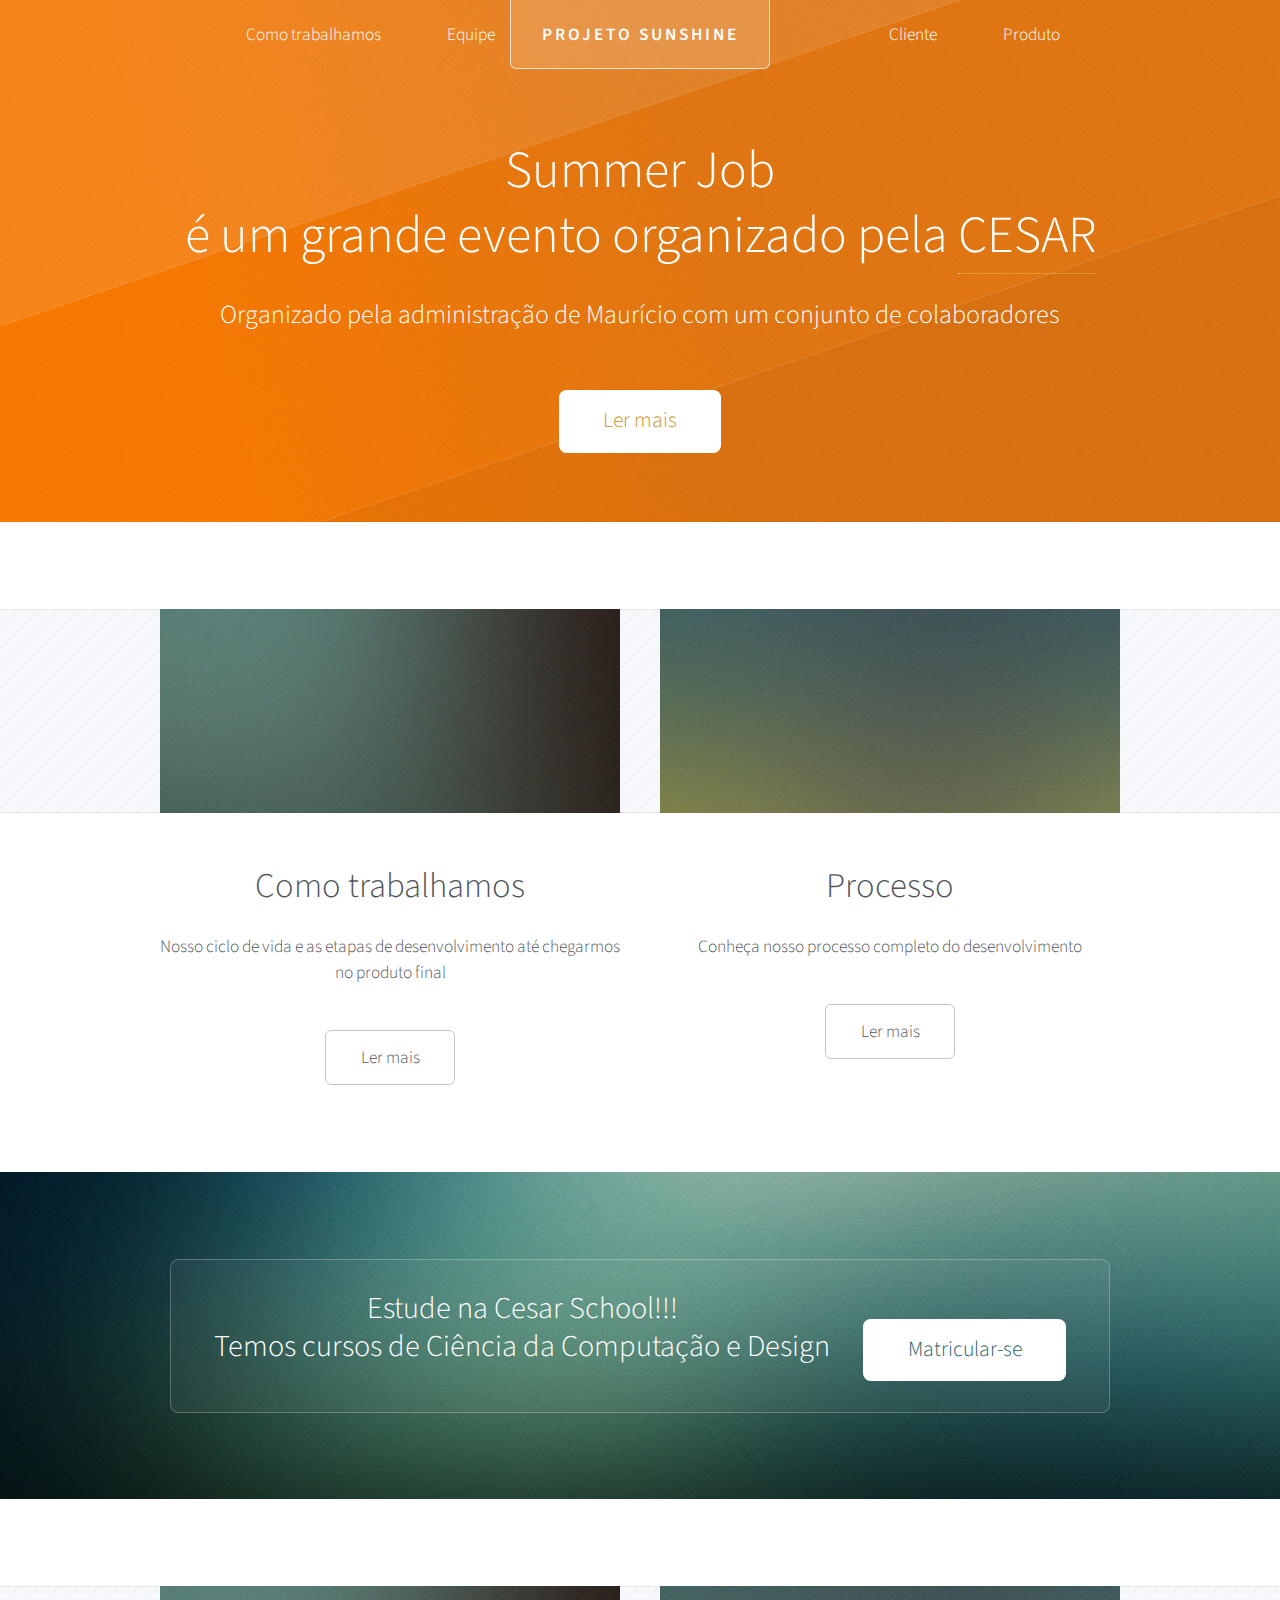
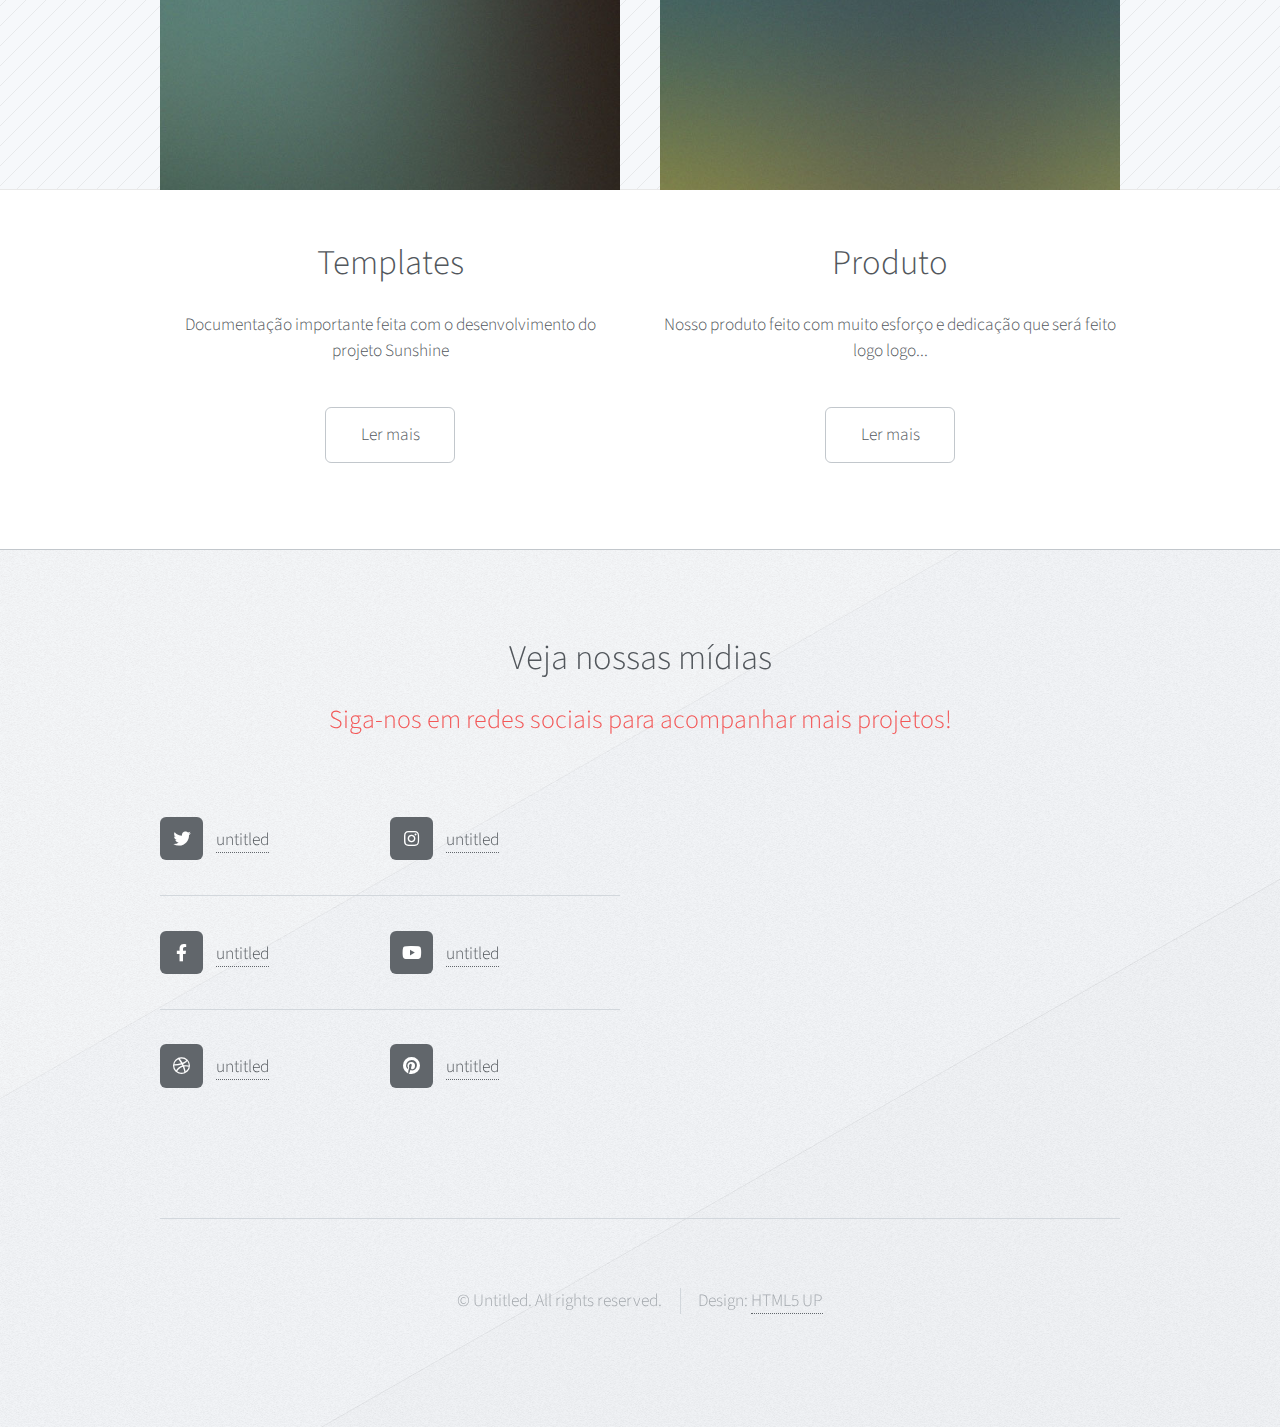
==== index.html @ afae9e88 "Add files via upload" ====
<!DOCTYPE HTML>
<!--
	Telephasic by HTML5 UP
	html5up.net | @ajlkn
	Free for personal and commercial use under the CCA 3.0 license (html5up.net/license)
-->
<html>
	<head>
		<title>Projeto Sunshine</title>
		<meta charset="utf-8" />
		<meta name="viewport" content="width=device-width, initial-scale=1, user-scalable=no" />
		<link rel="stylesheet" href="assets/css/main.css" />
	</head>
	<body class="homepage is-preload">
		<div id="page-wrapper">

			<!-- Header -->
				<div id="header-wrapper">
					<div id="header" class="container">

						<!-- Logo -->
							<h1 id="logo"><a href="index.html">Projeto Sunshine</a></h1>

						<!-- Nav -->
							<nav id="nav">
								<ul>
									<li>
										<a href="#">Como trabalhamos</a>
										<ul>
											<li><a href="artefatos.html">Artefatos</a></li>
											<li><a href="#">Papéis e Responsabilidades</a></li>
											<li><a href="#">Ferramentas</a></li>
											<li>
												<a href="#">Processo</a>
												<ul>
													<li><a href="#">Ciclo de vida</a></li>
													<li><a href="#">Imersão</a></li>
													<li><a href="#">Execução</a></li>
													<li><a href="#">Planejamento</a></li>
													<li><a href="#">Encerramento do projeto</a></li>
												</ul>
											</li>
											<li><a href="#">Templates</a></li>
										</ul>
									</li>
									<li><a href="left-sidebar.html">Equipe</a></li>
									<li class="break"><a href="right-sidebar.html">Cliente</a></li>
									<li><a href="no-sidebar.html">Produto</a></li>
								</ul>
							</nav>

					</div>

					<!-- Hero -->
						<section id="hero" class="container">
							<header>
								<h2>Summer Job
								<br />
								é um grande evento organizado pela <a href="https://www.cesar.org.br/">CESAR</a></h2>
							</header>
							<p>Organizado pela administração de Maurício com um conjunto de colaboradores
								<br />
							</p>
							<ul class="actions">
								<li><a href="#" class="button">Ler mais</a></li>
							</ul>
						</section>

				</div>

			<!-- Features 1 -->
				<div class="wrapper">
					<div class="container">
						<div class="row">
							<section class="col-6 col-12-narrower feature">
								<div class="image-wrapper first">
									<a href="#" class="image featured first"><img src="images/pic01.jpg" alt="" /></a>
								</div>
								<header>
									<h2>Como trabalhamos</h2>
								</header>
								<p>Nosso ciclo de vida e as etapas de desenvolvimento até chegarmos no produto final</p>
								<ul class="actions">
									<li><a href="#" class="button">Ler mais</a></li>
								</ul>
							</section>
							<section class="col-6 col-12-narrower feature">
								<div class="image-wrapper">
									<a href="#" class="image featured"><img src="images/pic02.jpg" alt="" /></a>
								</div>
								<header>
									<h2>Processo</h2>
								</header>
								<p>Conheça nosso processo completo do desenvolvimento</p>
								<ul class="actions">
									<li><a href="#" class="button">Ler mais</a></li>
								</ul>
							</section>
						</div>
					</div>
				</div>

			<!-- Promo -->
				<div id="promo-wrapper">
					<section id="promo">
						<h2>Estude na Cesar School!!!</br>
							Temos cursos de Ciência da Computação e Design</h2>
						<a href="#" class="button">Matricular-se</a>
					</section>
				</div>

			<!-- Features 1 -->
			<div class="wrapper">
					<div class="container">
						<div class="row">
							<section class="col-6 col-12-narrower feature">
								<div class="image-wrapper first">
									<a href="#" class="image featured first"><img src="images/pic01.jpg" alt="" /></a>
								</div>
								<header>
									<h2>Templates</h2>
								</header>
								<p>Documentação importante feita com o desenvolvimento do projeto Sunshine</p>
								<ul class="actions">
									<li><a href="#" class="button">Ler mais</a></li>
								</ul>
							</section>
							<section class="col-6 col-12-narrower feature">
								<div class="image-wrapper">
									<a href="#" class="image featured"><img src="images/pic02.jpg" alt="" /></a>
								</div>
								<header>
									<h2>Produto</h2>
								</header>
								<p>Nosso produto feito com muito esforço e dedicação que será feito logo logo...</p>
								<ul class="actions">
									<li><a href="#" class="button">Ler mais</a></li>
								</ul>
							</section>
						</div>
					</div>
				</div>

			<!-- Footer -->
				<div id="footer-wrapper">
					<div id="footer" class="container">
						<header class="major">
							<h2>Veja nossas mídias</h2>
							<p>Siga-nos em redes sociais para acompanhar mais projetos!</p>
						</header>
						<div class="row">
							<section class="col-6 col-12-narrower">
								<div class="row gtr-0">
									<ul class="divided icons col-6 col-12-mobile">
										<li class="icon brands fa-twitter"><a href="#"><span class="extra">twitter.com/</span>untitled</a></li>
										<li class="icon brands fa-facebook-f"><a href="#"><span class="extra">facebook.com/</span>untitled</a></li>
										<li class="icon brands fa-dribbble"><a href="#"><span class="extra">dribbble.com/</span>untitled</a></li>
									</ul>
									<ul class="divided icons col-6 col-12-mobile">
										<li class="icon brands fa-instagram"><a href="#"><span class="extra">instagram.com/</span>untitled</a></li>
										<li class="icon brands fa-youtube"><a href="#"><span class="extra">youtube.com/</span>untitled</a></li>
										<li class="icon brands fa-pinterest"><a href="#"><span class="extra">pinterest.com/</span>untitled</a></li>
									</ul>
								</div>
							</section>
						</div>
					</div>
					<div id="copyright" class="container">
						<ul class="menu">
							<li>&copy; Untitled. All rights reserved.</li><li>Design: <a href="http://html5up.net">HTML5 UP</a></li>
						</ul>
					</div>
				</div>

		</div>

		<!-- Scripts -->
			<script src="assets/js/jquery.min.js"></script>
			<script src="assets/js/jquery.dropotron.min.js"></script>
			<script src="assets/js/browser.min.js"></script>
			<script src="assets/js/breakpoints.min.js"></script>
			<script src="assets/js/util.js"></script>
			<script src="assets/js/main.js"></script>

	</body>
</html>
---- assets/css/main.css ----
@import url("fontawesome-all.min.css");
@import url("https://fonts.googleapis.com/css?family=Source+Sans+Pro:300,300italic,400,400italic,600");

/*
	Telephasic by HTML5 UP
	html5up.net | @ajlkn
	Free for personal and commercial use under the CCA 3.0 license (html5up.net/license)
*/

html, body, div, span, applet, object,
iframe, h1, h2, h3, h4, h5, h6, p, blockquote,
pre, a, abbr, acronym, address, big, cite,
code, del, dfn, em, img, ins, kbd, q, s, samp,
small, strike, strong, sub, sup, tt, var, b,
u, i, center, dl, dt, dd, ol, ul, li, fieldset,
form, label, legend, table, caption, tbody,
tfoot, thead, tr, th, td, article, aside,
canvas, details, embed, figure, figcaption,
footer, header, hgroup, menu, nav, output, ruby,
section, summary, time, mark, audio, video {
	margin: 0;
	padding: 0;
	border: 0;
	font-size: 100%;
	font: inherit;
	vertical-align: baseline;}

article, aside, details, figcaption, figure,
footer, header, hgroup, menu, nav, section {
	display: block;}

body {
	line-height: 1;
}

ol, ul {
	list-style: none;
}

blockquote, q {
	quotes: none;
}

	blockquote:before, blockquote:after, q:before, q:after {
		content: '';
		content: none;
	}

table {
	border-collapse: collapse;
	border-spacing: 0;
}

body {
	-webkit-text-size-adjust: none;
}

mark {
	background-color: transparent;
	color: inherit;
}

input::-moz-focus-inner {
	border: 0;
	padding: 0;
}

input, select, textarea {
	-moz-appearance: none;
	-webkit-appearance: none;
	-ms-appearance: none;
	appearance: none;
}

/* Basic */

	@-ms-viewport {
		width: device-width;
	}

	html {
		box-sizing: border-box;
	}

	*, *:before, *:after {
		box-sizing: inherit;
	}

	body {
		background: #f5f7fa;
		font-family: 'Source Sans Pro', sans-serif;
		font-weight: 300;
		color: #52575c;
		line-height: 1.75em;
		font-size: 14pt;
	}

		body.is-preload *, body.is-preload *:before, body.is-preload *:after {
			-moz-animation: none !important;
			-webkit-animation: none !important;
			-ms-animation: none !important;
			animation: none !important;
			-moz-transition: none !important;
			-webkit-transition: none !important;
			-ms-transition: none !important;
			transition: none !important;
		}

	input, textarea, select {
		font-family: 'Source Sans Pro', sans-serif;
		font-weight: 300;
		color: #52575c;
		line-height: 1.75em;
		font-size: 15pt;
	}

	h1, h2, h3, h4, h5, h6 {
		font-weight: 300;
		color: #52575c;
	}

	h1 a, h2 a, h3 a, h4 a, h5 a, h6 a {
		color: inherit;
		text-decoration: none;
	}

	h2 {
		font-size: 2em;
		line-height: 1.25em;
	}

	h3 {
		font-size: 1.5em;
		line-height: 1.5em;
	}

	a {
		-moz-transition: color 0.25s ease-in-out, border-color 0.25s ease-in-out, background-color 0.25s ease-in-out;
		-webkit-transition: color 0.25s ease-in-out, border-color 0.25s ease-in-out, background-color 0.25s ease-in-out;
		-ms-transition: color 0.25s ease-in-out, border-color 0.25s ease-in-out, background-color 0.25s ease-in-out;
		transition: color 0.25s ease-in-out, border-color 0.25s ease-in-out, background-color 0.25s ease-in-out;
		color: inherit;
		text-decoration: none;
		border-bottom: dotted 1px #62676c;
	}

		a:hover {
			color: #f35858;
			border-bottom-color: rgba(255, 255, 255, 0);
		}

	strong, b {
		font-weight: 400;
		color: #42474c;
	}

	em, i {
		font-style: italic;
	}

	sub {
		position: relative;
		top: 0.5em;
		font-size: 0.8em;
	}

	sup {
		position: relative;
		top: -0.5em;
		font-size: 0.8em;
	}

	hr {
		border: 0;
		border-top: solid 1px #c2c7cc;
	}

	blockquote {
		border-left: solid 0.5em #c2c7cc;
		padding: 1em 0 1em 2em;
		font-style: italic;
	}

	p, ul, ol, dl, table {
		margin-bottom: 1.5em;
	}

	br.clear {
		clear: both;
	}

	.features {
		margin-bottom: 1.5em;
	}

	.feature {
		text-align: center;
	}

/* Sections/Article */

	section, article {
		margin-bottom: 3em;
	}

	section > :last-child,
	article > :last-child,
	section:last-child,
	article:last-child {
		margin-bottom: 0;
	}

	.row > section, .row > article {
		margin-bottom: 0;
	}

	header {
		margin-bottom: 1.5em;
	}

		header > p {
			display: block;
			color: #f35858;
			padding: 0.75em 0 1em 0;
			font-size: 1.5em;
			line-height: 1.5em;
		}

		header.major {
			text-align: center;
		}

/* Container */

	.container {
		margin: 0 auto;
		max-width: 100%;
		width: 1200px;
	}

		@media screen and (max-width: 1280px) {

			.container {
				width: 960px;
			}

		}

		@media screen and (max-width: 1080px) {

			.container {
				width: 100%;
			}

		}

		@media screen and (max-width: 820px) {

			.container {
				width: 100%;
			}

		}

		@media screen and (max-width: 736px) {

			.container {
				width: 100%;
			}

		}

		@media screen and (max-width: 480px) {

			.container {
				width: 100%;
			}

		}

/* Row */

	.row {
		display: flex;
		flex-wrap: wrap;
		box-sizing: border-box;
		align-items: stretch;
	}

		.row > * {
			box-sizing: border-box;
		}

		.row.gtr-uniform > * > :last-child {
			margin-bottom: 0;
		}

		.row.aln-left {
			justify-content: flex-start;
		}

		.row.aln-center {
			justify-content: center;
		}

		.row.aln-right {
			justify-content: flex-end;
		}

		.row.aln-top {
			align-items: flex-start;
		}

		.row.aln-middle {
			align-items: center;
		}

		.row.aln-bottom {
			align-items: flex-end;
		}

		.row > .imp {
			order: -1;
		}

		.row > .col-1 {
			width: 8.33333%;
		}

		.row > .off-1 {
			margin-left: 8.33333%;
		}

		.row > .col-2 {
			width: 16.66667%;
		}

		.row > .off-2 {
			margin-left: 16.66667%;
		}

		.row > .col-3 {
			width: 25%;
		}

		.row > .off-3 {
			margin-left: 25%;
		}

		.row > .col-4 {
			width: 33.33333%;
		}

		.row > .off-4 {
			margin-left: 33.33333%;
		}

		.row > .col-5 {
			width: 41.66667%;
		}

		.row > .off-5 {
			margin-left: 41.66667%;
		}

		.row > .col-6 {
			width: 50%;
		}

		.row > .off-6 {
			margin-left: 50%;
		}

		.row > .col-7 {
			width: 58.33333%;
		}

		.row > .off-7 {
			margin-left: 58.33333%;
		}

		.row > .col-8 {
			width: 66.66667%;
		}

		.row > .off-8 {
			margin-left: 66.66667%;
		}

		.row > .col-9 {
			width: 75%;
		}

		.row > .off-9 {
			margin-left: 75%;
		}

		.row > .col-10 {
			width: 83.33333%;
		}

		.row > .off-10 {
			margin-left: 83.33333%;
		}

		.row > .col-11 {
			width: 91.66667%;
		}

		.row > .off-11 {
			margin-left: 91.66667%;
		}

		.row > .col-12 {
			width: 100%;
		}

		.row > .off-12 {
			margin-left: 100%;
		}

		.row.gtr-0 {
			margin-top: 0px;
			margin-left: 0px;
		}

			.row.gtr-0 > * {
				padding: 0px 0 0 0px;
			}

			.row.gtr-0.gtr-uniform {
				margin-top: 0px;
			}

				.row.gtr-0.gtr-uniform > * {
					padding-top: 0px;
				}

		.row.gtr-25 {
			margin-top: -12.5px;
			margin-left: -12.5px;
		}

			.row.gtr-25 > * {
				padding: 12.5px 0 0 12.5px;
			}

			.row.gtr-25.gtr-uniform {
				margin-top: -12.5px;
			}

				.row.gtr-25.gtr-uniform > * {
					padding-top: 12.5px;
				}

		.row.gtr-50 {
			margin-top: -25px;
			margin-left: -25px;
		}

			.row.gtr-50 > * {
				padding: 25px 0 0 25px;
			}

			.row.gtr-50.gtr-uniform {
				margin-top: -25px;
			}

				.row.gtr-50.gtr-uniform > * {
					padding-top: 25px;
				}

		.row {
			margin-top: -50px;
			margin-left: -50px;
		}

			.row > * {
				padding: 50px 0 0 50px;
			}

			.row.gtr-uniform {
				margin-top: -50px;
			}

				.row.gtr-uniform > * {
					padding-top: 50px;
				}

		.row.gtr-150 {
			margin-top: -75px;
			margin-left: -75px;
		}

			.row.gtr-150 > * {
				padding: 75px 0 0 75px;
			}

			.row.gtr-150.gtr-uniform {
				margin-top: -75px;
			}

				.row.gtr-150.gtr-uniform > * {
					padding-top: 75px;
				}

		.row.gtr-200 {
			margin-top: -100px;
			margin-left: -100px;
		}

			.row.gtr-200 > * {
				padding: 100px 0 0 100px;
			}

			.row.gtr-200.gtr-uniform {
				margin-top: -100px;
			}

				.row.gtr-200.gtr-uniform > * {
					padding-top: 100px;
				}

		@media screen and (max-width: 1280px) {

			.row {
				display: flex;
				flex-wrap: wrap;
				box-sizing: border-box;
				align-items: stretch;
			}

				.row > * {
					box-sizing: border-box;
				}

				.row.gtr-uniform > * > :last-child {
					margin-bottom: 0;
				}

				.row.aln-left {
					justify-content: flex-start;
				}

				.row.aln-center {
					justify-content: center;
				}

				.row.aln-right {
					justify-content: flex-end;
				}

				.row.aln-top {
					align-items: flex-start;
				}

				.row.aln-middle {
					align-items: center;
				}

				.row.aln-bottom {
					align-items: flex-end;
				}

				.row > .imp-normal {
					order: -1;
				}

				.row > .col-1-normal {
					width: 8.33333%;
				}

				.row > .off-1-normal {
					margin-left: 8.33333%;
				}

				.row > .col-2-normal {
					width: 16.66667%;
				}

				.row > .off-2-normal {
					margin-left: 16.66667%;
				}

				.row > .col-3-normal {
					width: 25%;
				}

				.row > .off-3-normal {
					margin-left: 25%;
				}

				.row > .col-4-normal {
					width: 33.33333%;
				}

				.row > .off-4-normal {
					margin-left: 33.33333%;
				}

				.row > .col-5-normal {
					width: 41.66667%;
				}

				.row > .off-5-normal {
					margin-left: 41.66667%;
				}

				.row > .col-6-normal {
					width: 50%;
				}

				.row > .off-6-normal {
					margin-left: 50%;
				}

				.row > .col-7-normal {
					width: 58.33333%;
				}

				.row > .off-7-normal {
					margin-left: 58.33333%;
				}

				.row > .col-8-normal {
					width: 66.66667%;
				}

				.row > .off-8-normal {
					margin-left: 66.66667%;
				}

				.row > .col-9-normal {
					width: 75%;
				}

				.row > .off-9-normal {
					margin-left: 75%;
				}

				.row > .col-10-normal {
					width: 83.33333%;
				}

				.row > .off-10-normal {
					margin-left: 83.33333%;
				}

				.row > .col-11-normal {
					width: 91.66667%;
				}

				.row > .off-11-normal {
					margin-left: 91.66667%;
				}

				.row > .col-12-normal {
					width: 100%;
				}

				.row > .off-12-normal {
					margin-left: 100%;
				}

				.row.gtr-0 {
					margin-top: 0px;
					margin-left: 0px;
				}

					.row.gtr-0 > * {
						padding: 0px 0 0 0px;
					}

					.row.gtr-0.gtr-uniform {
						margin-top: 0px;
					}

						.row.gtr-0.gtr-uniform > * {
							padding-top: 0px;
						}

				.row.gtr-25 {
					margin-top: -10px;
					margin-left: -10px;
				}

					.row.gtr-25 > * {
						padding: 10px 0 0 10px;
					}

					.row.gtr-25.gtr-uniform {
						margin-top: -10px;
					}

						.row.gtr-25.gtr-uniform > * {
							padding-top: 10px;
						}

				.row.gtr-50 {
					margin-top: -20px;
					margin-left: -20px;
				}

					.row.gtr-50 > * {
						padding: 20px 0 0 20px;
					}

					.row.gtr-50.gtr-uniform {
						margin-top: -20px;
					}

						.row.gtr-50.gtr-uniform > * {
							padding-top: 20px;
						}

				.row {
					margin-top: -40px;
					margin-left: -40px;
				}

					.row > * {
						padding: 40px 0 0 40px;
					}

					.row.gtr-uniform {
						margin-top: -40px;
					}

						.row.gtr-uniform > * {
							padding-top: 40px;
						}

				.row.gtr-150 {
					margin-top: -60px;
					margin-left: -60px;
				}

					.row.gtr-150 > * {
						padding: 60px 0 0 60px;
					}

					.row.gtr-150.gtr-uniform {
						margin-top: -60px;
					}

						.row.gtr-150.gtr-uniform > * {
							padding-top: 60px;
						}

				.row.gtr-200 {
					margin-top: -80px;
					margin-left: -80px;
				}

					.row.gtr-200 > * {
						padding: 80px 0 0 80px;
					}

					.row.gtr-200.gtr-uniform {
						margin-top: -80px;
					}

						.row.gtr-200.gtr-uniform > * {
							padding-top: 80px;
						}

		}

		@media screen and (max-width: 1080px) {

			.row {
				display: flex;
				flex-wrap: wrap;
				box-sizing: border-box;
				align-items: stretch;
			}

				.row > * {
					box-sizing: border-box;
				}

				.row.gtr-uniform > * > :last-child {
					margin-bottom: 0;
				}

				.row.aln-left {
					justify-content: flex-start;
				}

				.row.aln-center {
					justify-content: center;
				}

				.row.aln-right {
					justify-content: flex-end;
				}

				.row.aln-top {
					align-items: flex-start;
				}

				.row.aln-middle {
					align-items: center;
				}

				.row.aln-bottom {
					align-items: flex-end;
				}

				.row > .imp-narrow {
					order: -1;
				}

				.row > .col-1-narrow {
					width: 8.33333%;
				}

				.row > .off-1-narrow {
					margin-left: 8.33333%;
				}

				.row > .col-2-narrow {
					width: 16.66667%;
				}

				.row > .off-2-narrow {
					margin-left: 16.66667%;
				}

				.row > .col-3-narrow {
					width: 25%;
				}

				.row > .off-3-narrow {
					margin-left: 25%;
				}

				.row > .col-4-narrow {
					width: 33.33333%;
				}

				.row > .off-4-narrow {
					margin-left: 33.33333%;
				}

				.row > .col-5-narrow {
					width: 41.66667%;
				}

				.row > .off-5-narrow {
					margin-left: 41.66667%;
				}

				.row > .col-6-narrow {
					width: 50%;
				}

				.row > .off-6-narrow {
					margin-left: 50%;
				}

				.row > .col-7-narrow {
					width: 58.33333%;
				}

				.row > .off-7-narrow {
					margin-left: 58.33333%;
				}

				.row > .col-8-narrow {
					width: 66.66667%;
				}

				.row > .off-8-narrow {
					margin-left: 66.66667%;
				}

				.row > .col-9-narrow {
					width: 75%;
				}

				.row > .off-9-narrow {
					margin-left: 75%;
				}

				.row > .col-10-narrow {
					width: 83.33333%;
				}

				.row > .off-10-narrow {
					margin-left: 83.33333%;
				}

				.row > .col-11-narrow {
					width: 91.66667%;
				}

				.row > .off-11-narrow {
					margin-left: 91.66667%;
				}

				.row > .col-12-narrow {
					width: 100%;
				}

				.row > .off-12-narrow {
					margin-left: 100%;
				}

				.row.gtr-0 {
					margin-top: 0px;
					margin-left: 0px;
				}

					.row.gtr-0 > * {
						padding: 0px 0 0 0px;
					}

					.row.gtr-0.gtr-uniform {
						margin-top: 0px;
					}

						.row.gtr-0.gtr-uniform > * {
							padding-top: 0px;
						}

				.row.gtr-25 {
					margin-top: -10px;
					margin-left: -10px;
				}

					.row.gtr-25 > * {
						padding: 10px 0 0 10px;
					}

					.row.gtr-25.gtr-uniform {
						margin-top: -10px;
					}

						.row.gtr-25.gtr-uniform > * {
							padding-top: 10px;
						}

				.row.gtr-50 {
					margin-top: -20px;
					margin-left: -20px;
				}

					.row.gtr-50 > * {
						padding: 20px 0 0 20px;
					}

					.row.gtr-50.gtr-uniform {
						margin-top: -20px;
					}

						.row.gtr-50.gtr-uniform > * {
							padding-top: 20px;
						}

				.row {
					margin-top: -40px;
					margin-left: -40px;
				}

					.row > * {
						padding: 40px 0 0 40px;
					}

					.row.gtr-uniform {
						margin-top: -40px;
					}

						.row.gtr-uniform > * {
							padding-top: 40px;
						}

				.row.gtr-150 {
					margin-top: -60px;
					margin-left: -60px;
				}

					.row.gtr-150 > * {
						padding: 60px 0 0 60px;
					}

					.row.gtr-150.gtr-uniform {
						margin-top: -60px;
					}

						.row.gtr-150.gtr-uniform > * {
							padding-top: 60px;
						}

				.row.gtr-200 {
					margin-top: -80px;
					margin-left: -80px;
				}

					.row.gtr-200 > * {
						padding: 80px 0 0 80px;
					}

					.row.gtr-200.gtr-uniform {
						margin-top: -80px;
					}

						.row.gtr-200.gtr-uniform > * {
							padding-top: 80px;
						}

		}

		@media screen and (max-width: 820px) {

			.row {
				display: flex;
				flex-wrap: wrap;
				box-sizing: border-box;
				align-items: stretch;
			}

				.row > * {
					box-sizing: border-box;
				}

				.row.gtr-uniform > * > :last-child {
					margin-bottom: 0;
				}

				.row.aln-left {
					justify-content: flex-start;
				}

				.row.aln-center {
					justify-content: center;
				}

				.row.aln-right {
					justify-content: flex-end;
				}

				.row.aln-top {
					align-items: flex-start;
				}

				.row.aln-middle {
					align-items: center;
				}

				.row.aln-bottom {
					align-items: flex-end;
				}

				.row > .imp-narrower {
					order: -1;
				}

				.row > .col-1-narrower {
					width: 8.33333%;
				}

				.row > .off-1-narrower {
					margin-left: 8.33333%;
				}

				.row > .col-2-narrower {
					width: 16.66667%;
				}

				.row > .off-2-narrower {
					margin-left: 16.66667%;
				}

				.row > .col-3-narrower {
					width: 25%;
				}

				.row > .off-3-narrower {
					margin-left: 25%;
				}

				.row > .col-4-narrower {
					width: 33.33333%;
				}

				.row > .off-4-narrower {
					margin-left: 33.33333%;
				}

				.row > .col-5-narrower {
					width: 41.66667%;
				}

				.row > .off-5-narrower {
					margin-left: 41.66667%;
				}

				.row > .col-6-narrower {
					width: 50%;
				}

				.row > .off-6-narrower {
					margin-left: 50%;
				}

				.row > .col-7-narrower {
					width: 58.33333%;
				}

				.row > .off-7-narrower {
					margin-left: 58.33333%;
				}

				.row > .col-8-narrower {
					width: 66.66667%;
				}

				.row > .off-8-narrower {
					margin-left: 66.66667%;
				}

				.row > .col-9-narrower {
					width: 75%;
				}

				.row > .off-9-narrower {
					margin-left: 75%;
				}

				.row > .col-10-narrower {
					width: 83.33333%;
				}

				.row > .off-10-narrower {
					margin-left: 83.33333%;
				}

				.row > .col-11-narrower {
					width: 91.66667%;
				}

				.row > .off-11-narrower {
					margin-left: 91.66667%;
				}

				.row > .col-12-narrower {
					width: 100%;
				}

				.row > .off-12-narrower {
					margin-left: 100%;
				}

				.row.gtr-0 {
					margin-top: 0px;
					margin-left: 0px;
				}

					.row.gtr-0 > * {
						padding: 0px 0 0 0px;
					}

					.row.gtr-0.gtr-uniform {
						margin-top: 0px;
					}

						.row.gtr-0.gtr-uniform > * {
							padding-top: 0px;
						}

				.row.gtr-25 {
					margin-top: -7.5px;
					margin-left: -7.5px;
				}

					.row.gtr-25 > * {
						padding: 7.5px 0 0 7.5px;
					}

					.row.gtr-25.gtr-uniform {
						margin-top: -7.5px;
					}

						.row.gtr-25.gtr-uniform > * {
							padding-top: 7.5px;
						}

				.row.gtr-50 {
					margin-top: -15px;
					margin-left: -15px;
				}

					.row.gtr-50 > * {
						padding: 15px 0 0 15px;
					}

					.row.gtr-50.gtr-uniform {
						margin-top: -15px;
					}

						.row.gtr-50.gtr-uniform > * {
							padding-top: 15px;
						}

				.row {
					margin-top: -30px;
					margin-left: -30px;
				}

					.row > * {
						padding: 30px 0 0 30px;
					}

					.row.gtr-uniform {
						margin-top: -30px;
					}

						.row.gtr-uniform > * {
							padding-top: 30px;
						}

				.row.gtr-150 {
					margin-top: -45px;
					margin-left: -45px;
				}

					.row.gtr-150 > * {
						padding: 45px 0 0 45px;
					}

					.row.gtr-150.gtr-uniform {
						margin-top: -45px;
					}

						.row.gtr-150.gtr-uniform > * {
							padding-top: 45px;
						}

				.row.gtr-200 {
					margin-top: -60px;
					margin-left: -60px;
				}

					.row.gtr-200 > * {
						padding: 60px 0 0 60px;
					}

					.row.gtr-200.gtr-uniform {
						margin-top: -60px;
					}

						.row.gtr-200.gtr-uniform > * {
							padding-top: 60px;
						}

		}

		@media screen and (max-width: 736px) {

			.row {
				display: flex;
				flex-wrap: wrap;
				box-sizing: border-box;
				align-items: stretch;
			}

				.row > * {
					box-sizing: border-box;
				}

				.row.gtr-uniform > * > :last-child {
					margin-bottom: 0;
				}

				.row.aln-left {
					justify-content: flex-start;
				}

				.row.aln-center {
					justify-content: center;
				}

				.row.aln-right {
					justify-content: flex-end;
				}

				.row.aln-top {
					align-items: flex-start;
				}

				.row.aln-middle {
					align-items: center;
				}

				.row.aln-bottom {
					align-items: flex-end;
				}

				.row > .imp-mobile {
					order: -1;
				}

				.row > .col-1-mobile {
					width: 8.33333%;
				}

				.row > .off-1-mobile {
					margin-left: 8.33333%;
				}

				.row > .col-2-mobile {
					width: 16.66667%;
				}

				.row > .off-2-mobile {
					margin-left: 16.66667%;
				}

				.row > .col-3-mobile {
					width: 25%;
				}

				.row > .off-3-mobile {
					margin-left: 25%;
				}

				.row > .col-4-mobile {
					width: 33.33333%;
				}

				.row > .off-4-mobile {
					margin-left: 33.33333%;
				}

				.row > .col-5-mobile {
					width: 41.66667%;
				}

				.row > .off-5-mobile {
					margin-left: 41.66667%;
				}

				.row > .col-6-mobile {
					width: 50%;
				}

				.row > .off-6-mobile {
					margin-left: 50%;
				}

				.row > .col-7-mobile {
					width: 58.33333%;
				}

				.row > .off-7-mobile {
					margin-left: 58.33333%;
				}

				.row > .col-8-mobile {
					width: 66.66667%;
				}

				.row > .off-8-mobile {
					margin-left: 66.66667%;
				}

				.row > .col-9-mobile {
					width: 75%;
				}

				.row > .off-9-mobile {
					margin-left: 75%;
				}

				.row > .col-10-mobile {
					width: 83.33333%;
				}

				.row > .off-10-mobile {
					margin-left: 83.33333%;
				}

				.row > .col-11-mobile {
					width: 91.66667%;
				}

				.row > .off-11-mobile {
					margin-left: 91.66667%;
				}

				.row > .col-12-mobile {
					width: 100%;
				}

				.row > .off-12-mobile {
					margin-left: 100%;
				}

				.row.gtr-0 {
					margin-top: 0px;
					margin-left: 0px;
				}

					.row.gtr-0 > * {
						padding: 0px 0 0 0px;
					}

					.row.gtr-0.gtr-uniform {
						margin-top: 0px;
					}

						.row.gtr-0.gtr-uniform > * {
							padding-top: 0px;
						}

				.row.gtr-25 {
					margin-top: -5px;
					margin-left: -5px;
				}

					.row.gtr-25 > * {
						padding: 5px 0 0 5px;
					}

					.row.gtr-25.gtr-uniform {
						margin-top: -5px;
					}

						.row.gtr-25.gtr-uniform > * {
							padding-top: 5px;
						}

				.row.gtr-50 {
					margin-top: -10px;
					margin-left: -10px;
				}

					.row.gtr-50 > * {
						padding: 10px 0 0 10px;
					}

					.row.gtr-50.gtr-uniform {
						margin-top: -10px;
					}

						.row.gtr-50.gtr-uniform > * {
							padding-top: 10px;
						}

				.row {
					margin-top: -20px;
					margin-left: -20px;
				}

					.row > * {
						padding: 20px 0 0 20px;
					}

					.row.gtr-uniform {
						margin-top: -20px;
					}

						.row.gtr-uniform > * {
							padding-top: 20px;
						}

				.row.gtr-150 {
					margin-top: -30px;
					margin-left: -30px;
				}

					.row.gtr-150 > * {
						padding: 30px 0 0 30px;
					}

					.row.gtr-150.gtr-uniform {
						margin-top: -30px;
					}

						.row.gtr-150.gtr-uniform > * {
							padding-top: 30px;
						}

				.row.gtr-200 {
					margin-top: -40px;
					margin-left: -40px;
				}

					.row.gtr-200 > * {
						padding: 40px 0 0 40px;
					}

					.row.gtr-200.gtr-uniform {
						margin-top: -40px;
					}

						.row.gtr-200.gtr-uniform > * {
							padding-top: 40px;
						}

		}

		@media screen and (max-width: 480px) {

			.row {
				display: flex;
				flex-wrap: wrap;
				box-sizing: border-box;
				align-items: stretch;
			}

				.row > * {
					box-sizing: border-box;
				}

				.row.gtr-uniform > * > :last-child {
					margin-bottom: 0;
				}

				.row.aln-left {
					justify-content: flex-start;
				}

				.row.aln-center {
					justify-content: center;
				}

				.row.aln-right {
					justify-content: flex-end;
				}

				.row.aln-top {
					align-items: flex-start;
				}

				.row.aln-middle {
					align-items: center;
				}

				.row.aln-bottom {
					align-items: flex-end;
				}

				.row > .imp-mobilep {
					order: -1;
				}

				.row > .col-1-mobilep {
					width: 8.33333%;
				}

				.row > .off-1-mobilep {
					margin-left: 8.33333%;
				}

				.row > .col-2-mobilep {
					width: 16.66667%;
				}

				.row > .off-2-mobilep {
					margin-left: 16.66667%;
				}

				.row > .col-3-mobilep {
					width: 25%;
				}

				.row > .off-3-mobilep {
					margin-left: 25%;
				}

				.row > .col-4-mobilep {
					width: 33.33333%;
				}

				.row > .off-4-mobilep {
					margin-left: 33.33333%;
				}

				.row > .col-5-mobilep {
					width: 41.66667%;
				}

				.row > .off-5-mobilep {
					margin-left: 41.66667%;
				}

				.row > .col-6-mobilep {
					width: 50%;
				}

				.row > .off-6-mobilep {
					margin-left: 50%;
				}

				.row > .col-7-mobilep {
					width: 58.33333%;
				}

				.row > .off-7-mobilep {
					margin-left: 58.33333%;
				}

				.row > .col-8-mobilep {
					width: 66.66667%;
				}

				.row > .off-8-mobilep {
					margin-left: 66.66667%;
				}

				.row > .col-9-mobilep {
					width: 75%;
				}

				.row > .off-9-mobilep {
					margin-left: 75%;
				}

				.row > .col-10-mobilep {
					width: 83.33333%;
				}

				.row > .off-10-mobilep {
					margin-left: 83.33333%;
				}

				.row > .col-11-mobilep {
					width: 91.66667%;
				}

				.row > .off-11-mobilep {
					margin-left: 91.66667%;
				}

				.row > .col-12-mobilep {
					width: 100%;
				}

				.row > .off-12-mobilep {
					margin-left: 100%;
				}

				.row.gtr-0 {
					margin-top: 0px;
					margin-left: 0px;
				}

					.row.gtr-0 > * {
						padding: 0px 0 0 0px;
					}

					.row.gtr-0.gtr-uniform {
						margin-top: 0px;
					}

						.row.gtr-0.gtr-uniform > * {
							padding-top: 0px;
						}

				.row.gtr-25 {
					margin-top: -5px;
					margin-left: -5px;
				}

					.row.gtr-25 > * {
						padding: 5px 0 0 5px;
					}

					.row.gtr-25.gtr-uniform {
						margin-top: -5px;
					}

						.row.gtr-25.gtr-uniform > * {
							padding-top: 5px;
						}

				.row.gtr-50 {
					margin-top: -10px;
					margin-left: -10px;
				}

					.row.gtr-50 > * {
						padding: 10px 0 0 10px;
					}

					.row.gtr-50.gtr-uniform {
						margin-top: -10px;
					}

						.row.gtr-50.gtr-uniform > * {
							padding-top: 10px;
						}

				.row {
					margin-top: -20px;
					margin-left: -20px;
				}

					.row > * {
						padding: 20px 0 0 20px;
					}

					.row.gtr-uniform {
						margin-top: -20px;
					}

						.row.gtr-uniform > * {
							padding-top: 20px;
						}

				.row.gtr-150 {
					margin-top: -30px;
					margin-left: -30px;
				}

					.row.gtr-150 > * {
						padding: 30px 0 0 30px;
					}

					.row.gtr-150.gtr-uniform {
						margin-top: -30px;
					}

						.row.gtr-150.gtr-uniform > * {
							padding-top: 30px;
						}

				.row.gtr-200 {
					margin-top: -40px;
					margin-left: -40px;
				}

					.row.gtr-200 > * {
						padding: 40px 0 0 40px;
					}

					.row.gtr-200.gtr-uniform {
						margin-top: -40px;
					}

						.row.gtr-200.gtr-uniform > * {
							padding-top: 40px;
						}

		}

/* Image */

	.image {
		-moz-transition: opacity 0.25s ease-in-out;
		-webkit-transition: opacity 0.25s ease-in-out;
		-ms-transition: opacity 0.25s ease-in-out;
		transition: opacity 0.25s ease-in-out;
		display: inline-block;
		outline: 0;
		border: 0;
	}

		.image img {
			display: block;
			width: 100%;
		}

		.image.fit {
			display: block;
			width: 100%;
		}

		.image.featured {
			display: block;
			width: 100%;
			margin: 0 0 3em 0;
		}

		.image.left {
			float: left;
			margin: 0 2em 2em 0;
		}

		.image.centered {
			display: block;
			margin: 0 0 3em 0;
		}

			.image.centered img {
				margin: 0 auto;
				width: auto;
			}

	a.image:hover {
		opacity: 0.85;
	}

/* List */

	ul {
		list-style: disc;
		padding-left: 1em;
	}

		ul li {
			padding-left: 0.5em;
		}

	ol {
		list-style: decimal;
		padding-left: 1.25em;
	}

		ol li {
			padding-left: 0.25em;
		}

/* Actions */

	ul.actions {
		padding-top: 1em;
		list-style: none;
		padding-left: 0;
	}

		ul.actions.major {
			text-align: center;
		}

		ul.actions li {
			display: inline-block;
			margin-left: 1em;
			padding-left: 0;
		}

			ul.actions li:first-child {
				margin-left: 0;
			}

/* Divided */

	ul.divided {
		list-style: none;
		padding-left: 0;
	}

		ul.divided li {
			border-top: solid 1px #d2d7dc;
			padding-top: 2em;
			margin-top: 2em;
			padding-left: 0;
		}

			ul.divided li:first-child {
				padding-top: 0;
				margin-top: 0;
				border-top: 0;
			}

/* Icons */

	ul.icons {
		list-style: none;
		padding-left: 0;
	}

		ul.icons li {
			padding-left: 0;
		}

			ul.icons li:before {
				display: inline-block;
				color: #fff;
				background: #61666b;
				width: 2.5em;
				height: 2.5em;
				border-radius: 0.35em;
				text-align: center;
				line-height: 2.5em;
				margin-right: 0.75em;
			}

/* Menu */

	ul.menu {
		list-style: none;
		padding-left: 0;
	}

		ul.menu li {
			display: inline-block;
			border-left: solid 1px #d2d7dc;
			padding-left: 1em;
			margin-left: 1em;
		}

			ul.menu li:first-child {
				border-left: 0;
				padding-left: 0;
				margin-left: 0;
			}

/* Form */

	form .actions {
		padding-top: 0;
	}

	form label {
		display: block;
		font-weight: 300;
		color: #52575c;
		margin: 0 0 0.5em 0;
	}

	form input[type="text"],
	form input[type="email"],
	form input[type="password"],
	form select,
	form textarea {
		-moz-transition: background-color 0.25s ease-in-out;
		-webkit-transition: background-color 0.25s ease-in-out;
		-ms-transition: background-color 0.25s ease-in-out;
		transition: background-color 0.25s ease-in-out;
		-webkit-appearance: none;
		display: block;
		background: #f9fbfe;
		border: solid 1px #d2d7dc;
		border-radius: 0.35em;
		width: 100%;
		line-height: 1.5em;
		padding: 0.75em;
	}

		form input[type="text"]:focus,
		form input[type="email"]:focus,
		form input[type="password"]:focus,
		form select:focus,
		form textarea:focus {
			background: #fff;
		}

	form textarea {
		min-height: 7em;
	}

	form ::-webkit-input-placeholder {
		color: #555 !important;
	}

	form :-moz-placeholder {
		color: #555 !important;
	}

	form ::-moz-placeholder {
		color: #555 !important;
	}

	form :-ms-input-placeholder {
		color: #555 !important;
	}

	form ::-moz-focus-inner {
		border: 0;
	}

/* Table */

	table {
		width: 100%;
	}

		table.default {
			width: 100%;
		}

			table.default tbody tr {
				border-top: solid 1px #D2D7DC;
			}

				table.default tbody tr:nth-child(2n+1) {
					background: #f9fbfe;
				}

			table.default td {
				padding: 0.5em 1em 0.5em 1em;
			}

			table.default th {
				text-align: left;
				font-weight: 400;
				padding: 0.5em 1em 0.5em 1em;
			}

			table.default tfoot {
				border-top: solid 1px #D2D7DC;
			}

/* Button */

	input[type="button"],
	input[type="submit"],
	input[type="reset"],
	button,
	.button {
		-moz-transition: color 0.25s ease-in-out, border-color 0.25s ease-in-out, background-color 0.25s ease-in-out;
		-webkit-transition: color 0.25s ease-in-out, border-color 0.25s ease-in-out, background-color 0.25s ease-in-out;
		-ms-transition: color 0.25s ease-in-out, border-color 0.25s ease-in-out, background-color 0.25s ease-in-out;
		transition: color 0.25s ease-in-out, border-color 0.25s ease-in-out, background-color 0.25s ease-in-out;
		display: inline-block;
		color: inherit;
		background: none;
		text-decoration: none;
		border: solid 1px #c2c7cc;
		border-radius: 0.35em;
		padding: 0.8em 2em 0.8em 2em;
		cursor: pointer;
		outline: 0;
	}

		input[type="button"]:hover,
		input[type="submit"]:hover,
		input[type="reset"]:hover,
		button:hover,
		.button:hover {
			color: #f35858;
			border-color: rgba(243, 88, 88, 0.5);
		}

/* Icons */

	.icon {
		text-decoration: none;
		text-decoration: none;
	}

		.icon:before {
			-moz-osx-font-smoothing: grayscale;
			-webkit-font-smoothing: antialiased;
			display: inline-block;
			font-style: normal;
			font-variant: normal;
			text-rendering: auto;
			line-height: 1;
			text-transform: none !important;
			font-family: 'Font Awesome 5 Free';
			font-weight: 400;
		}

		.icon:before {
			line-height: inherit;
		}

		.icon > .label {
			display: none;
		}

		.icon.solid:before {
			font-weight: 900;
		}

		.icon.brands:before {
			font-family: 'Font Awesome 5 Brands';
		}

/* Wrappers */

	.wrapper {
		position: relative;
		background: #fff;
		overflow-x: hidden;
		padding: 6em 0 6em 0;
	}

	.image-wrapper {
		position: relative;
	}

		.image-wrapper .image {
			position: relative;
			z-index: 2;
		}

		.image-wrapper.first:before {
			content: '';
			display: block;
			width: 2000%;
			height: 100%;
			position: absolute;
			left: -1000%;
			top: 0;
			z-index: 1;
			box-shadow: inset 0px 0px 0px 1px #e8e8e8;
			background: #f6f8fb url("images/image-wrapper.svg");
		}

	#header-wrapper {
		position: relative;
		padding: 4em 0 2em 0;
		background-image: url("images/header.svg");
		background-image: url("images/overlay.png"), url("images/header.svg"), -moz-linear-gradient(75deg, #ff7c01ec 15%, #e67913f3 55%);
		background-image: url("images/overlay.png"), url("images/header.svg"), -webkit-linear-gradient(75deg, #ff7c01ec 15%, #e67913f3 55%);
		background-image: url("images/overlay.png"), url("images/header.svg"), -ms-linear-gradient(75deg, #ff7c01ec 15%, #e67913f3 55%);
		background-image: url("images/overlay.png"), url("images/header.svg"), linear-gradient(75deg, #ff7c01ec 15%, #e67913f3 55%);
		background-color: #e67e1d;
		background-size: 100% 620%;
		background-size: 128px 128px, 100% 620%, auto;
		background-repeat: repeat, no-repeat, no-repeat;
	}

	.homepage #header-wrapper {
		padding: 10em 0 6em 0;
		background-size: 128px 128px, 100% 100%, auto;
	}

	#promo-wrapper {
		position: relative;
		background-image: url("images/overlay.png"), url("../../images/promo.jpg");
		background-size: 192px 192px, cover;
		background-position: top left, center center;
		color: #fff;
		text-align: center;
		padding: 6em 0 6em 0;
	}

	#footer-wrapper {
		-webkit-transform: translate3d(0, 0, 0);
		position: relative;
		border-top: solid 1px #c2c7cc;
		padding: 6em 0 6em 0;
		background-image: url("images/overlay.png"), url("images/footer.svg");
		background-size: 128px 128px,				100% 100%;
	}

/* Header */

	#logo {
		position: absolute;
		z-index: 1;
		top: 0;
		left: 50%;
		width: 15em;
		margin-left: -7.5em;
	}

		#logo a {
			display: block;
			width: 100%;
			height: 4em;
			line-height: 4em;
			background: rgba(255, 255, 255, 0.15);
			border: solid 1px;
			border-color: #fff;
			border-color: rgba(255, 255, 255, 0.75);
			border-top: 0;
			border-radius: 0 0 0.35em 0.35em;
			color: #fff;
			display: inline-block;
			font-weight: 600;
			letter-spacing: 3px;
			text-align: center;
			text-transform: uppercase;
		}

	#nav {
		text-align: center;
		position: absolute;
		top: 0;
		left: 0;
		width: 100%;
		height: 4em;
		line-height: 4em;
	}

		#nav > ul {
			margin: 0;
		}

			#nav > ul > li {
				display: inline-block;
				margin-left: 1em;
			}

				#nav > ul > li > ul {
					display: none;
				}

				#nav > ul > li > span, #nav > ul > li > a {
					color: #fff;
					text-decoration: none;
					outline: 0;
					border: 0;
					border: solid 1px rgba(255, 255, 255, 0);
					border-radius: 0.35em;
					padding: 0.3em 1em 0.3em 1em;
					-moz-transition: border-color 0.25s ease-in-out, background-color 0.25s ease-in-out;
					-webkit-transition: border-color 0.25s ease-in-out, background-color 0.25s ease-in-out;
					-o-transition: border-color 0.25s ease-in-out, background-color 0.25s ease-in-out;
					-ms-transition: border-color 0.25s ease-in-out, background-color 0.25s ease-in-out;
					transition: border-color 0.25s ease-in-out, background-color 0.25s ease-in-out;
				}

				#nav > ul > li.active > span, #nav > ul > li.active > a {
					border-color: rgba(255, 255, 255, 0.75);
					background-color: rgba(255, 255, 255, 0.15);
					color: #fff;
				}

				#nav > ul > li:first-child {
					margin-left: 0;
				}

				#nav > ul > li.break {
					margin-left: 20em;
				}

	.dropotron {
		text-align: left;
		line-height: 2em;
		border-radius: 0.35em;
		min-width: 12em;
		background: #fff;
		line-height: 1em;
		padding: 0.85em 0 0.85em 0;
		box-shadow: 0px 1px 3px 0px rgba(0, 0, 0, 0.25);
		margin-top: -0.8em;
		list-style: none;
	}

		.dropotron a, .dropotron span {
			display: block;
			padding: 0.65em 1em 0.65em 1em;
			border-top: solid 1px #e8e8e8;
			border-bottom: 0;
		}

		.dropotron li {
			padding-left: 0;
		}

			.dropotron li:first-child > a, .dropotron li:first-child > span {
				border-top: 0;
			}

			.dropotron li.active > a, .dropotron li.active > span {
				color: #e69705fb;
			}

		.dropotron.level-0 {
			font-size: 0.9em;
			margin-top: 0;
		}

			.dropotron.level-0:before {
				content: '';
				position: absolute;
				top: -1em;
				width: 1em;
				height: 1em;
				border-bottom: solid 0.5em #fff;
				border-left: solid 0.5em rgba(255, 255, 255, 0);
				border-right: solid 0.5em rgba(255, 255, 255, 0);
			}

			.dropotron.level-0.center:before {
				left: 50%;
				margin-left: -0.5em;
			}

			.dropotron.level-0.left:before {
				left: 1em;
			}

			.dropotron.level-0.right:before {
				right: 1em;
			}

/* Hero */

	#hero {
		position: relative;
		color: #fff;
		text-align: center;
		z-index: 1;
	}

		#hero h2 {
			color: #fff;
			font-size: 3em;
		}

		#hero strong {
			color: inherit;
		}

		#hero header > span {
			color: #fff;
		}

		#hero p {
			font-size: 1.5em;
			line-height: 1.5em;
		}

		#hero .button {
			background: #fff;
			border-color: rgba(255, 255, 255, 0);
			color: #ce9328;
			font-size: 1.25em;
		}

			#hero .button:hover {
				border-color: rgba(255, 255, 255, 0.75);
				background-color: rgba(255, 255, 255, 0.15);
				color: #fff;
			}

		#hero a {
			color: #fff;
			border-color: #fff;
			border-color: rgba(255, 255, 255, 0.5);
		}

			#hero a:hover {
				border-color: rgba(255, 255, 255, 0);
			}

/* Promo */

	#promo {
		background: rgba(255, 255, 255, 0.05);
		border: solid 1px rgba(255, 255, 255, 0.25);
		border-radius: 0.5em;
		padding: 1.75em 2.5em 1.75em 2.5em;
		display: inline-block;
		position: relative;
		z-index: 1;
	}

		#promo h2 {
			color: #fff;
			display: inline-block;
			margin-right: 1em;
			font-size: 1.75em;
		}

		#promo .button {
			background: #fff;
			border-color: rgba(255, 255, 255, 0);
			color: #27636B;
			font-size: 1.25em;
		}

			#promo .button:hover {
				border-color: rgba(255, 255, 255, 0.75);
				background-color: rgba(255, 255, 255, 0.15);
				color: #fff;
			}

/* Main */

	#main {
		padding-bottom: 4em;
	}

/* Sidebar */

	#sidebar section {
		border-top: solid 1px #d2d7dc;
		margin-top: 3em;
		padding-top: 3em;
	}

		#sidebar section:first-child {
			border-top: 0;
			margin-top: 0;
			padding-top: 0;
		}

/* Footer */

	#footer {
		position: relative;
		z-index: 1;
	}

		#footer header.major {
			margin-bottom: 3em;
		}

/* Copyright */

	#copyright {
		position: relative;
		z-index: 1;
		text-align: center;
		border-top: solid 1px #d2d7dc;
		color: #a2a7ac;
		padding-top: 4em;
		margin-top: 6em;
	}

/* Normal */

	@media screen and (max-width: 1280px) {

		/* Basic */

			body, input, textarea, select {
				line-height: 1.5em;
				font-size: 13pt;
			}

			span.extra {
				display: none;
			}

		/* Wrappers */

			.wrapper {
				padding: 5em 0 5em 0;
			}

			#header-wrapper {
				padding: 2em 0 2em 0;
			}

			.homepage #header-wrapper {
				padding: 8em 0 4em 0;
			}

			#promo-wrapper {
				padding: 5em 0 5em 0;
			}

			#footer-wrapper {
				padding: 5em 0 5em 0;
			}

	}

/* Narrow */

	@media screen and (max-width: 1080px) {

		/* Sections/Article */

			header br {
				display: none;
			}

		/* Button */

			input[type="button"],
			input[type="submit"],
			input[type="reset"],
			button,
			.button {
				padding-left: 1.25em;
				padding-right: 1.25em;
			}

		/* Wrappers */

			.wrapper {
				padding: 4em 2em 4em 2em;
			}

			#header-wrapper {
				padding: 5em 0 1em 0;
			}

			.homepage #header-wrapper {
				padding: 5em 0 4em 0;
			}

			#promo-wrapper {
				padding: 2em;
			}

			#footer-wrapper {
				padding: 4em 2em 4em 2em;
			}

		/* Header */

			#nav {
				position: relative;
				margin: 0.5em 0 0 0;
				line-height: 2.25em;
				height: 2.25em;
			}

				#nav > ul > li {
					margin-left: 0;
				}

					#nav > ul > li.break {
						margin-left: 0;
					}

			.dropotron.level-0 {
				margin-top: 1.1em;
			}

		/* Hero */

			#hero {
				padding: 3.5em 4em 0 4em;
			}

				#hero h2 {
					font-size: 2.75em;
				}

				#hero p br {
					display: none;
				}

		/* Promo */

			#promo {
				padding: 1.75em 2.5em 1.75em 2.5em;
				display: inline-block;
			}

				#promo .button {
					font-size: 1.25em;
				}

				#promo h2 {
					display: block;
					margin: 0 0 1em 0;
					font-size: 1.5em;
				}

		/* Copyright */

			#copyright {
				padding-top: 2em;
				margin-top: 3em;
			}

	}

/* Narrower */

	@media screen and (max-width: 820px) {

		/* Basic */

			body, input, textarea, select {
				line-height: 1.5em;
				font-size: 14pt;
			}

			span.extra {
				display: inline;
			}

			.features {
				margin-bottom: 0;
			}

		/* Sections/Article */

			section, article {
				margin-bottom: 3em;
			}

			.row > section, .row > article {
				margin-bottom: 3em;
			}

			section:last-child,
			article:last-child {
				margin-bottom: 0;
			}

			.row > section:last-child,
			.row > article:last-child {
				margin-bottom: 0;
			}

		/* Menu */

			ul.menu {
				text-align: center;
			}

				ul.menu li {
					display: block;
					border: 0;
					padding: 0;
					margin: 0;
					line-height: 2em;
				}

					ul.menu li:first-child {
						border-top: 0;
					}

		/* Actions */

			ul.actions.major {
				padding-top: 2em;
			}

		/* Header */

			#nav {
				font-size: 0.9em;
			}

				#nav > ul > li > span, #nav > ul > li > a {
					padding: 0.25em 0.5em 0.25em 0.5em;
				}

		/* Hero */

			#hero h2 {
				font-size: 2.5em;
			}

		/* Main */

			#main {
				padding-bottom: 0;
			}

		/* Content */

			#content {
				margin-bottom: 3em;
			}

		/* Sidebar */

			#sidebar {
				margin-bottom: 3em;
			}

				#sidebar section {
					border-top: 0;
					margin-top: 0;
					padding-top: 1em;
				}

		/* Footer */

			#footer header.major {
				margin-bottom: 1.5em;
			}

	}

/* Mobile */

	#navPanel, #navButton {
		display: none;
	}

	@media screen and (max-width: 736px) {

		/* Basic */

			html, body {
				overflow-x: hidden;
			}

			body, input, textarea, select {
				font-size: 13pt;
				letter-spacing: 0;
			}

			h2 {
				font-size: 1.5em;
				line-height: 1.25em;
			}

		/* Sections/Article */

			header {
				margin-bottom: 1em;
			}

				header > p {
					font-size: 1em;
				}

		/* Divided */

			ul.divided li {
				padding-top: 0.75em;
				margin-top: 0.75em;
			}

		/* Wrappers */

			.wrapper {
				padding: 3em 20px 3em 20px;
			}

			#header-wrapper {
				padding: 3em 20px 20px 20px;
				text-align: center;
			}

			.homepage #header-wrapper {
				padding: 3em 20px 3em 20px;
			}

			#promo-wrapper {
				padding: 20px;
			}

			#footer-wrapper {
				padding: 3em 20px 3em 20px;
			}

		/* Header */

			#logo {
				position: relative;
			}

				#logo a {
					border: solid 1px rgba(255, 255, 255, 0.75);
					border-radius: 0.35em;
					height: 3em;
					line-height: 3em;
				}

		/* Nav */

			#nav {
				display: none;
			}

		/* Footer */

			#footer ul.divided {
				margin: 0;
			}

				#footer ul.divided li:first-child {
					border-top: solid 1px #d2d7dc;
					padding-top: 0.75em;
					margin-top: 0.75em;
				}

				#footer ul.divided:first-child li:first-child {
					border-top: 0;
					padding-top: 0;
					margin-top: 0;
				}

		/* Hero */

			#hero {
				padding: 2.5em 2em 0 2em;
			}

				#hero header {
					margin: 0 0 1.25em 0;
				}

					#hero header h2 {
						font-size: 1.5em;
					}

				#hero p {
					font-size: 1em;
				}

		/* Nav */

			#page-wrapper {
				-moz-backface-visibility: hidden;
				-webkit-backface-visibility: hidden;
				-ms-backface-visibility: hidden;
				backface-visibility: hidden;
				-moz-transition: -moz-transform 0.5s ease;
				-webkit-transition: -webkit-transform 0.5s ease;
				-ms-transition: -ms-transform 0.5s ease;
				transition: transform 0.5s ease;
				padding-bottom: 1px;
			}

			#navButton {
				-moz-backface-visibility: hidden;
				-webkit-backface-visibility: hidden;
				-ms-backface-visibility: hidden;
				backface-visibility: hidden;
				-moz-transition: -moz-transform 0.5s ease;
				-webkit-transition: -webkit-transform 0.5s ease;
				-ms-transition: -ms-transform 0.5s ease;
				transition: transform 0.5s ease;
				display: block;
				height: 44px;
				left: 0;
				position: fixed;
				top: 0;
				width: 100%;
				z-index: 10001;
			}

				#navButton .toggle {
					text-decoration: none;
					border: 0;
					height: 100%;
					left: 0;
					outline: 0;
					position: absolute;
					top: 0;
					width: 100%;
				}

					#navButton .toggle:before {
						-moz-osx-font-smoothing: grayscale;
						-webkit-font-smoothing: antialiased;
						display: inline-block;
						font-style: normal;
						font-variant: normal;
						text-rendering: auto;
						line-height: 1;
						text-transform: none !important;
						font-family: 'Font Awesome 5 Free';
						font-weight: 900;
					}

					#navButton .toggle:before {
						background: rgba(128, 132, 136, 0.35);
						border-radius: 0 0 0.35em 0.35em;
						border-top: 0;
						color: #fff;
						content: '\f0c9';
						display: block;
						font-size: 18px;
						height: 30px;
						left: 50%;
						line-height: 30px;
						margin-left: -40px;
						position: absolute;
						text-align: center;
						text-decoration: none;
						width: 80px;
					}

			#navPanel {
				-moz-backface-visibility: hidden;
				-webkit-backface-visibility: hidden;
				-ms-backface-visibility: hidden;
				backface-visibility: hidden;
				-moz-transform: translateY(-50vh);
				-webkit-transform: translateY(-50vh);
				-ms-transform: translateY(-50vh);
				transform: translateY(-50vh);
				-moz-transition: -moz-transform 0.5s ease;
				-webkit-transition: -webkit-transform 0.5s ease;
				-ms-transition: -ms-transform 0.5s ease;
				transition: transform 0.5s ease;
				background-image: url("images/overlay.png"), url("images/navPanel.svg"), -moz-linear-gradient(top, rgba(255, 255, 255, 0), rgba(0, 0, 0, 0.25));
				background-image: url("images/overlay.png"), url("images/navPanel.svg"), -webkit-linear-gradient(top, rgba(255, 255, 255, 0), rgba(0, 0, 0, 0.25));
				background-image: url("images/overlay.png"), url("images/navPanel.svg"), -ms-linear-gradient(top, rgba(255, 255, 255, 0), rgba(0, 0, 0, 0.25));
				background-image: url("images/overlay.png"), url("images/navPanel.svg"), linear-gradient(top, rgba(255, 255, 255, 0), rgba(0, 0, 0, 0.25));
				display: block;
				left: 0;
				overflow-y: auto;
				position: fixed;
				top: 0;
				width: 100%;
				height: 50vh;
				z-index: 10002;
				box-shadow: inset 0px -2px 5px 0px rgba(0, 0, 0, 0.25);
				font-size: 1em;
				background-color: #45474a;
				background-size: 128px 128px, 100% 100%, 100% 100%;
			}

				#navPanel .link {
					position: relative;
					z-index: 1;
					display: block;
					text-decoration: none;
					padding: 0.75em;
					color: #ddd;
					border: 0;
					border-top: dotted 1px rgba(255, 255, 255, 0.1);
				}

					#navPanel .link.depth-0 {
						color: #fff;
						font-weight: 400;
					}

				#navPanel .indent-1 {
					display: inline-block;
					width: 1em;
				}

				#navPanel .indent-2 {
					display: inline-block;
					width: 2em;
				}

				#navPanel .indent-3 {
					display: inline-block;
					width: 3em;
				}

				#navPanel .indent-4 {
					display: inline-block;
					width: 4em;
				}

				#navPanel .indent-5 {
					display: inline-block;
					width: 5em;
				}

				#navPanel .depth-0 {
					color: #fff;
				}

			body.navPanel-visible #page-wrapper {
				-moz-transform: translateY(50vh);
				-webkit-transform: translateY(50vh);
				-ms-transform: translateY(50vh);
				transform: translateY(50vh);
			}

			body.navPanel-visible #navButton {
				-moz-transform: translateY(50vh);
				-webkit-transform: translateY(50vh);
				-ms-transform: translateY(50vh);
				transform: translateY(50vh);
			}

			body.navPanel-visible #navPanel {
				-moz-transform: translateY(0);
				-webkit-transform: translateY(0);
				-ms-transform: translateY(0);
				transform: translateY(0);
			}

	}

/* Mobile (Portrait) */

	@media screen and (max-width: 480px) {

		/* Basic */

			body, input, textarea, select {
				font-size: 12pt;
				letter-spacing: 0;
			}

			.feature {
				text-align: left;
			}

		/* Sections/Article */

			section, article {
				margin-bottom: 2em;
			}

			.row > section,
			.row > article {
				margin-bottom: 2em;
			}

			header.major {
				text-align: left;
			}

		/* Image */

			.image {
				display: block;
			}

				.image.full, .image.left {
					float: none;
					display: block;
					width: 100%;
					margin: 0 0 1.5em 0;
				}

			.image-centered {
				float: none;
				display: block;
				width: 100%;
				margin: 0 0 1.5em 0;
			}

		/* Actions */

			ul.actions li {
				display: block;
				margin: 1em 0 0 0;
			}

				ul.actions li:first-child {
					margin-top: 0;
				}

			ul.actions.major {
				text-align: left !important;
			}

		/* Form */

			form textarea {
				min-height: 10em;
			}

		/* Button */

			input[type="button"],
			input[type="submit"],
			input[type="reset"],
			button,
			.button {
				display: block;
				width: 100%;
				text-align: center;
			}

		/* Header */

			#logo {
				position: relative;
				left: 0;
				top: 0;
				margin: 0;
				width: 100%;
			}

		/* Hero */

			#hero {
				padding: 2.5em 0 0 0;
			}

		/* Promo */

			#promo {
				padding: 20px;
			}

		/* Content */

			#content {
				margin-bottom: 2em;
			}

		/* Sidebar */

			#sidebar {
				margin-bottom: 2em;
			}

		/* Footer */

			#footer header.major {
				margin-bottom: 1em;
			}

	}
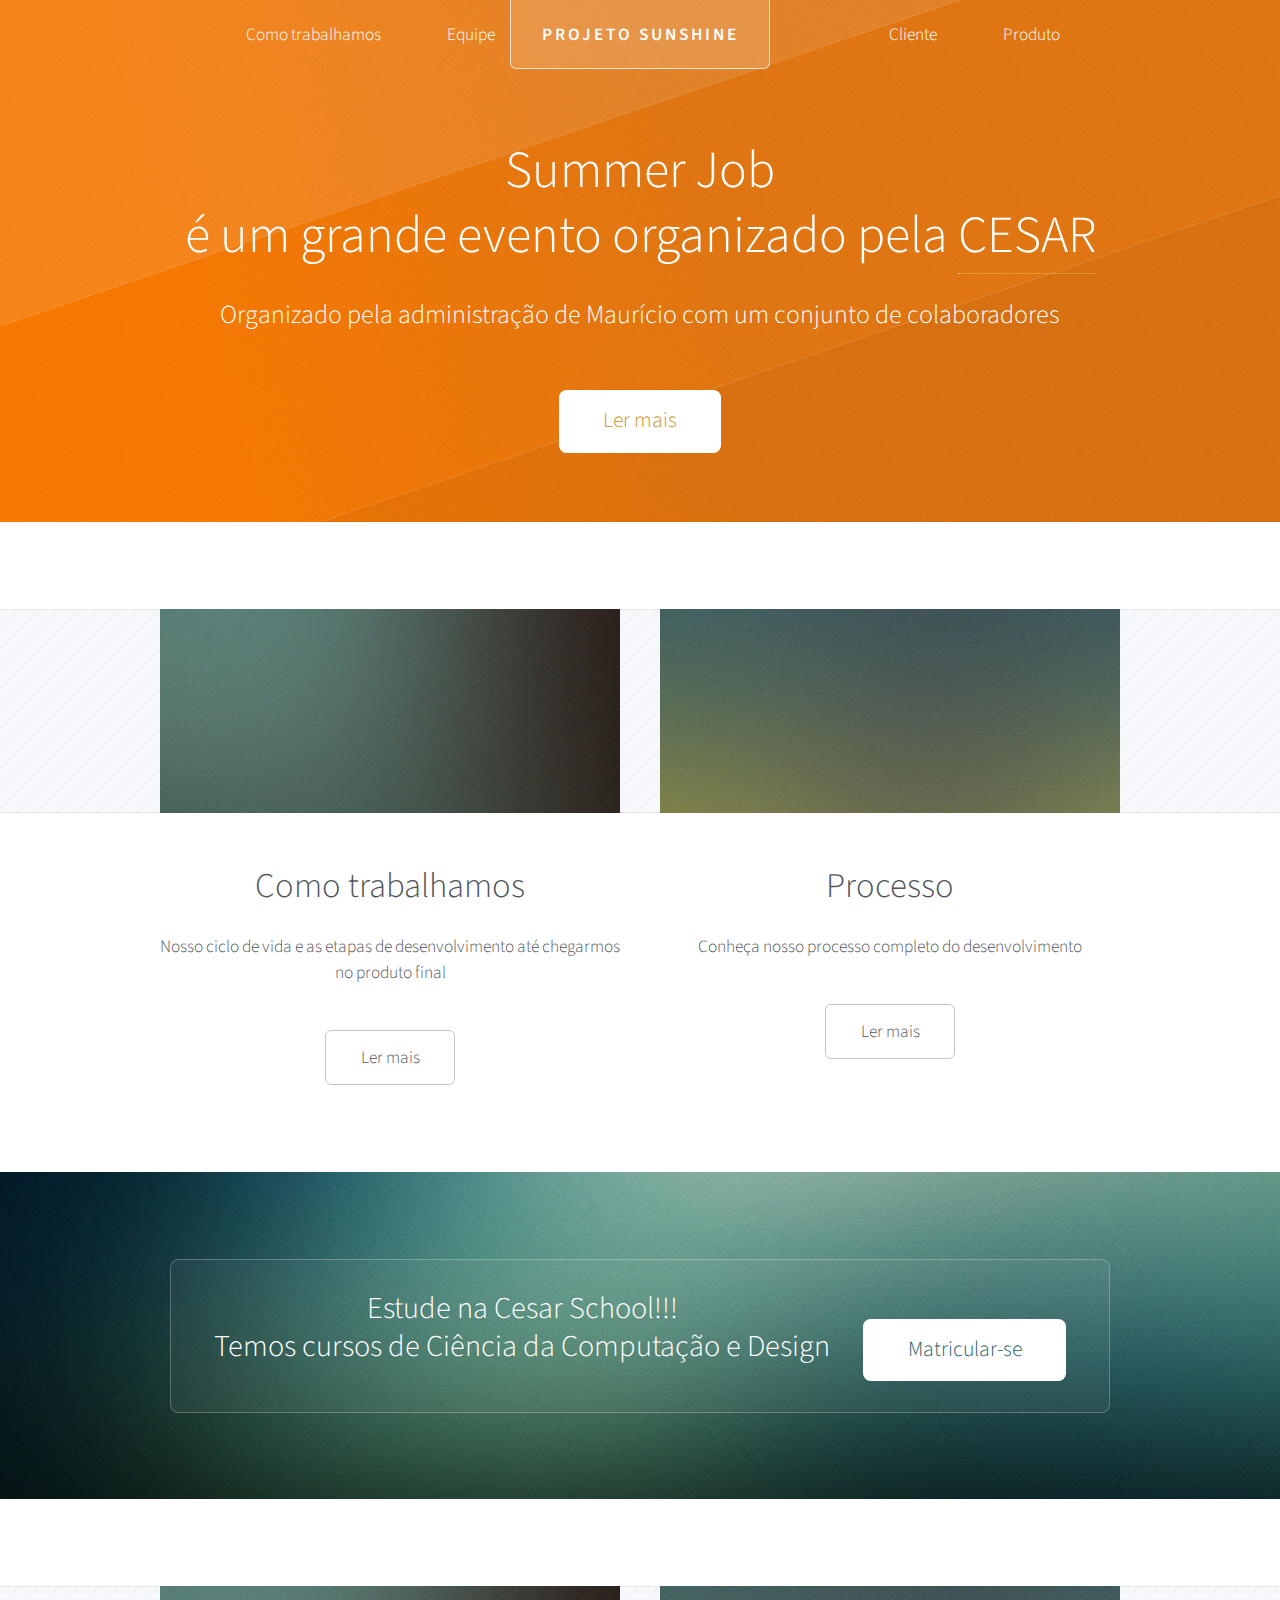
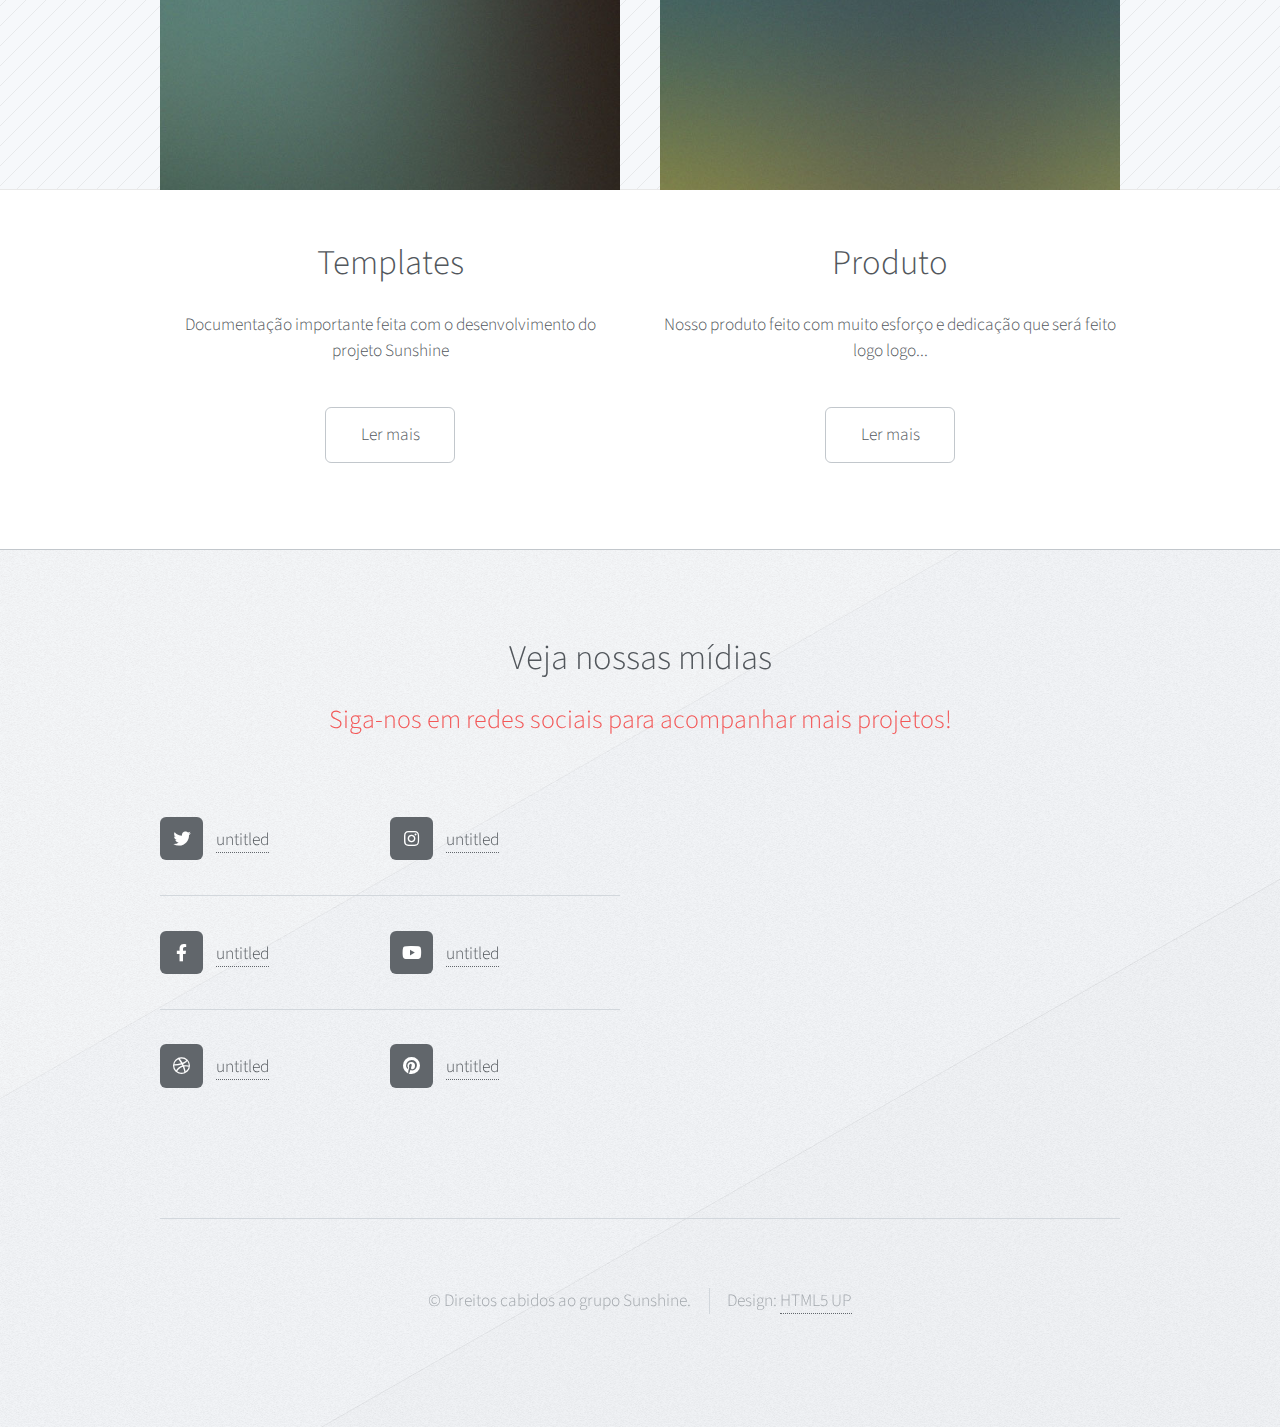
==== commit 155edd02: "direitos autorais atualizados" ====
--- a/index.html
+++ b/index.html
@@ -167,7 +167,7 @@
 					</div>
 					<div id="copyright" class="container">
 						<ul class="menu">
-							<li>&copy; Untitled. All rights reserved.</li><li>Design: <a href="http://html5up.net">HTML5 UP</a></li>
+							<li>&copy; Direitos cabidos ao grupo Sunshine.</li><li>Design: <a href="http://html5up.net">HTML5 UP</a></li>
 						</ul>
 					</div>
 				</div>
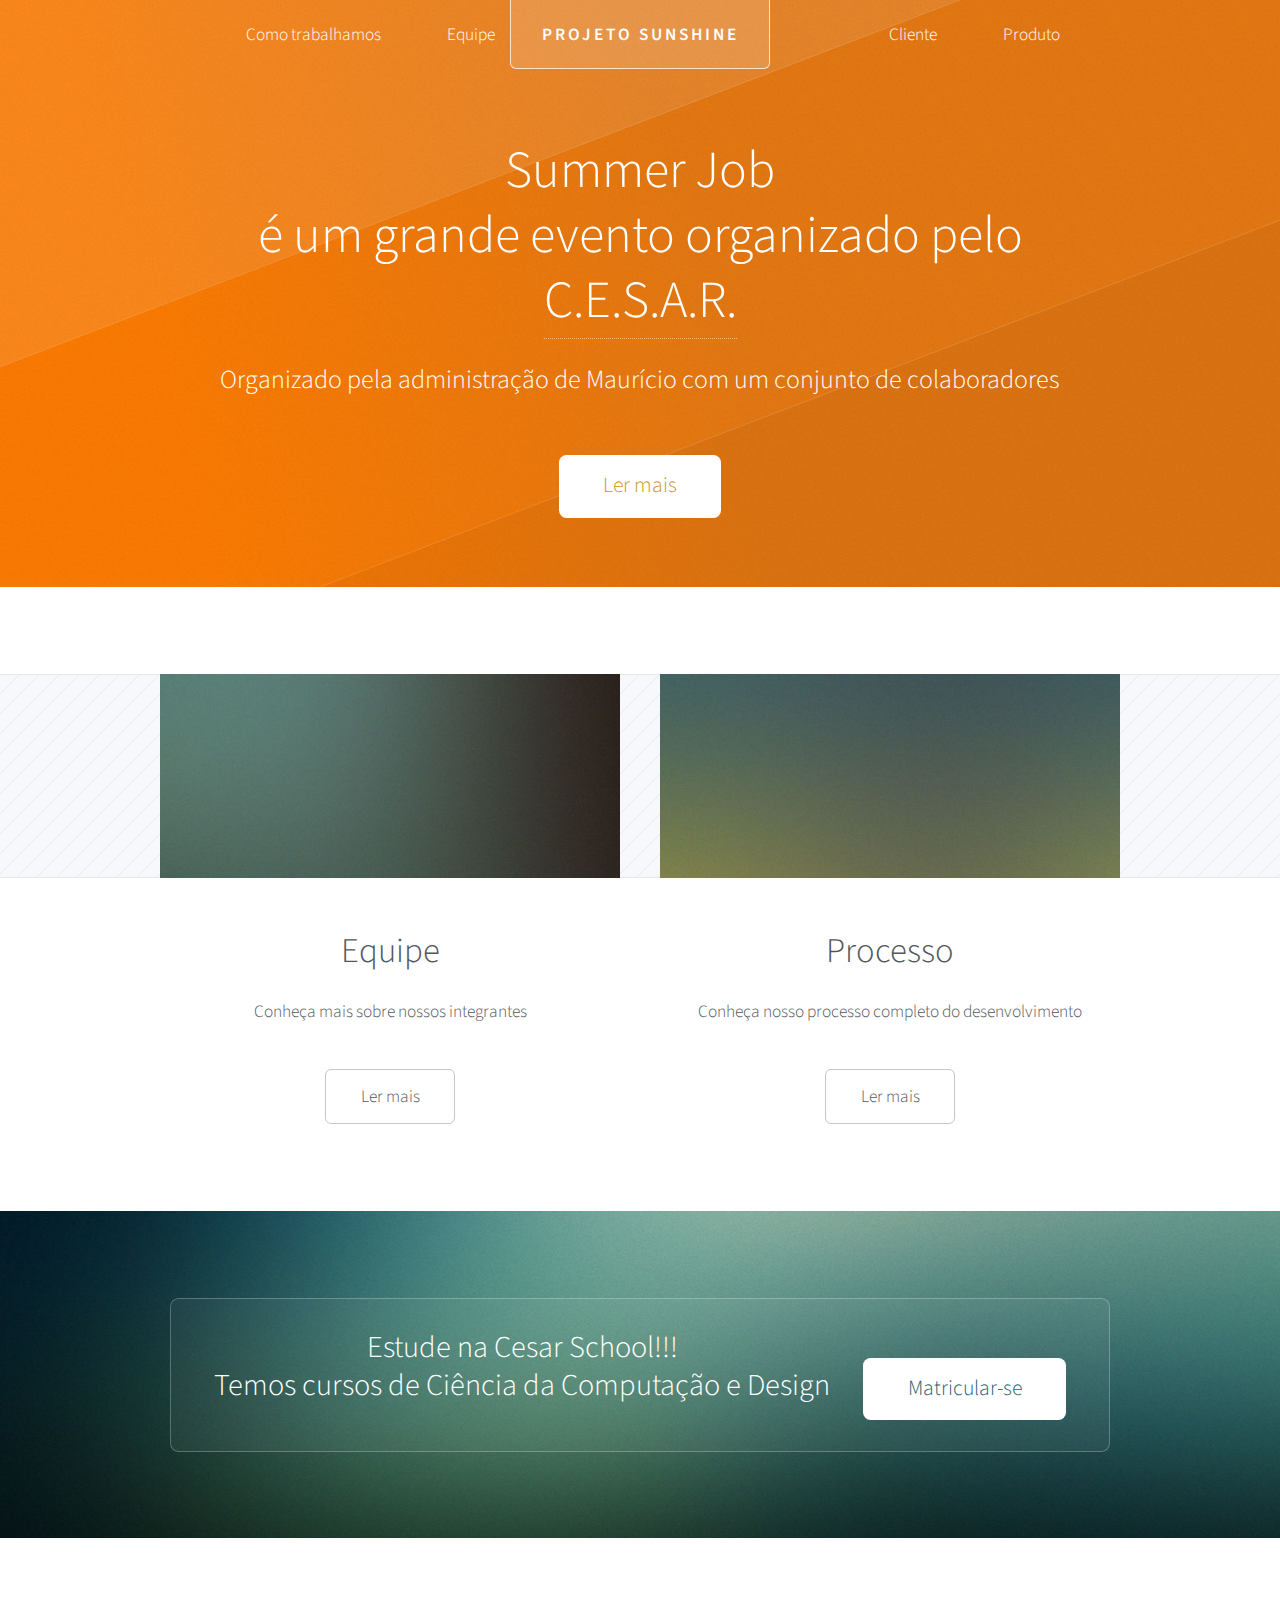
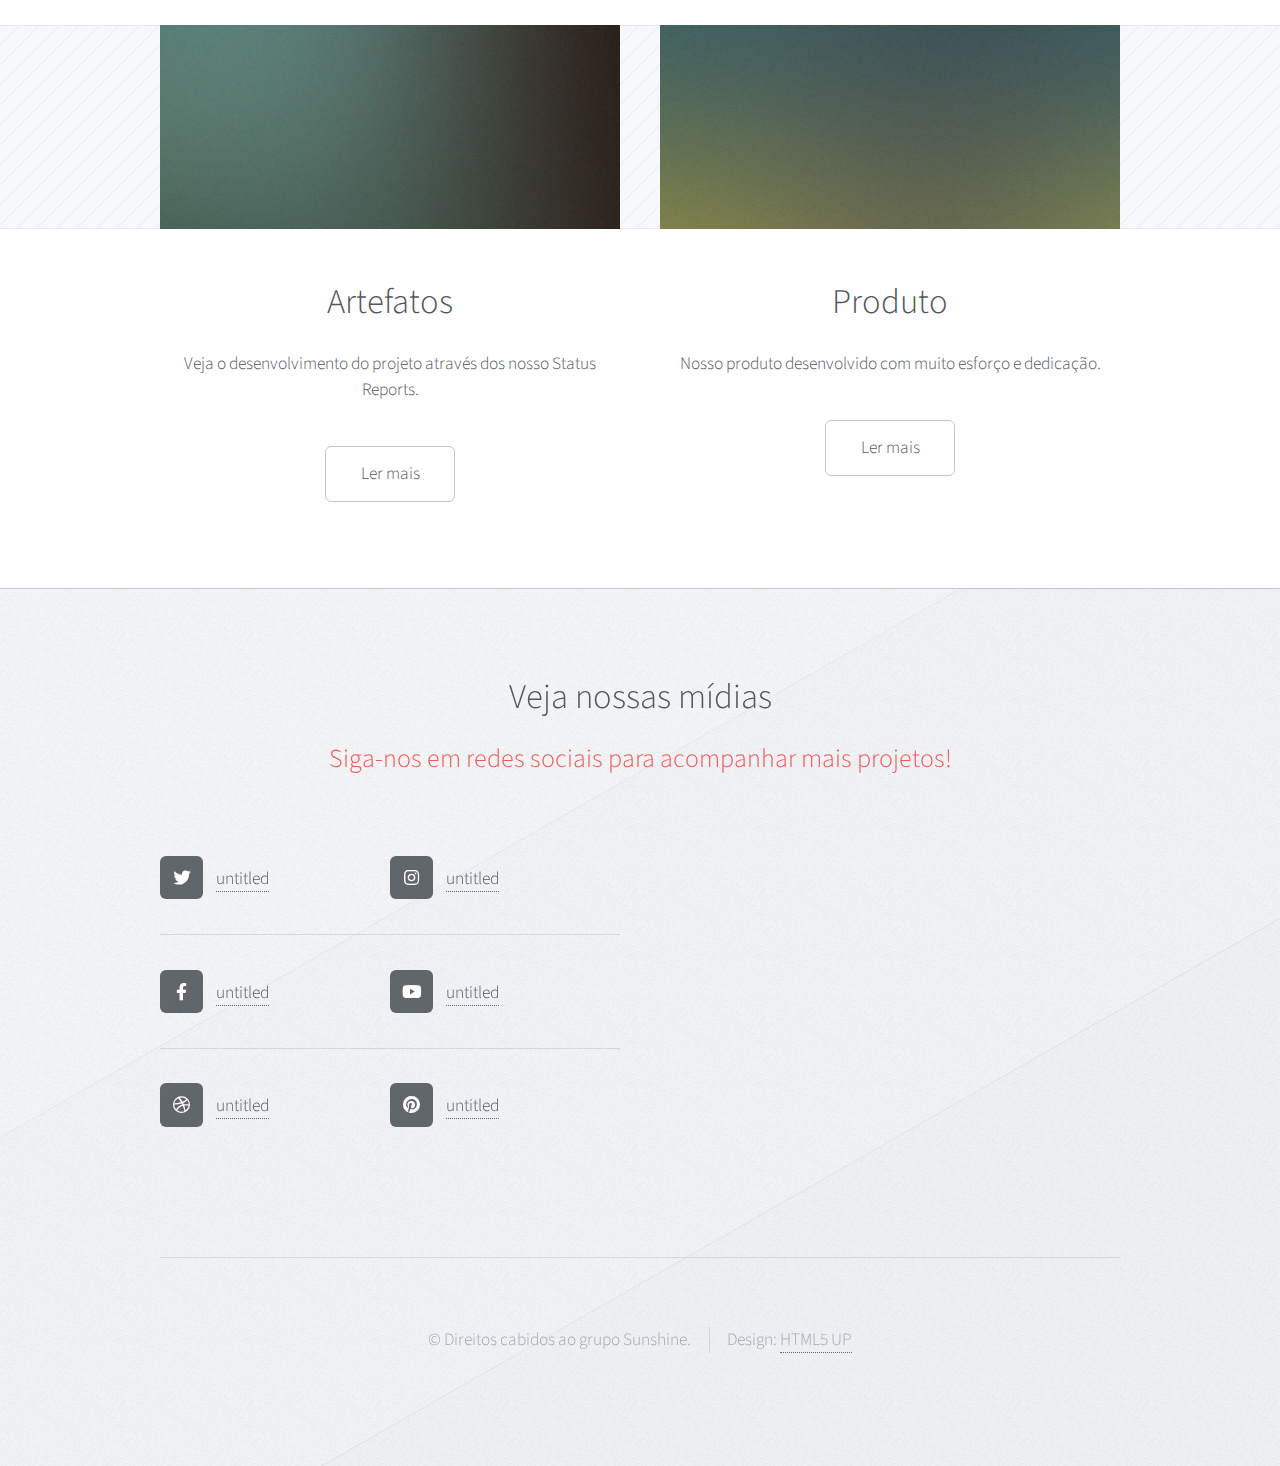
==== commit 50b223fe: "Alguns detalhes modificados" ====
--- a/index.html
+++ b/index.html
@@ -29,11 +29,11 @@
 										<ul>
 											<li><a href="artefatos.html">Artefatos</a></li>
 											<li><a href="#">Papéis e Responsabilidades</a></li>
-											<li><a href="#">Ferramentas</a></li>
+											<li><a href="ferramentas.html">Ferramentas</a></li>
 											<li>
 												<a href="#">Processo</a>
 												<ul>
-													<li><a href="#">Ciclo de vida</a></li>
+													<li><a href="processos.html">Ciclo de vida</a></li>
 													<li><a href="#">Imersão</a></li>
 													<li><a href="#">Execução</a></li>
 													<li><a href="#">Planejamento</a></li>
@@ -56,13 +56,13 @@
 							<header>
 								<h2>Summer Job
 								<br />
-								é um grande evento organizado pela <a href="https://www.cesar.org.br/">CESAR</a></h2>
+								é um grande evento organizado pelo <a href="https://www.cesar.org.br/">C.E.S.A.R.</a></h2>
 							</header>
 							<p>Organizado pela administração de Maurício com um conjunto de colaboradores
 								<br />
 							</p>
 							<ul class="actions">
-								<li><a href="#" class="button">Ler mais</a></li>
+								<li><a href="https://www.summerjob.cesar.org.br/" class="button">Ler mais</a></li>
 							</ul>
 						</section>
 
@@ -77,23 +77,23 @@
 									<a href="#" class="image featured first"><img src="images/pic01.jpg" alt="" /></a>
 								</div>
 								<header>
-									<h2>Como trabalhamos</h2>
+									<h2>Equipe</h2>
 								</header>
-								<p>Nosso ciclo de vida e as etapas de desenvolvimento até chegarmos no produto final</p>
+								<p>Conheça mais sobre nossos integrantes </p>
 								<ul class="actions">
-									<li><a href="#" class="button">Ler mais</a></li>
+									<li><a href="left-sidebar.html" class="button">Ler mais</a></li>
 								</ul>
 							</section>
 							<section class="col-6 col-12-narrower feature">
 								<div class="image-wrapper">
-									<a href="#" class="image featured"><img src="images/pic02.jpg" alt="" /></a>
+									<a href="processos.html" class="image featured"><img src="images/pic02.jpg" alt="" /></a>
 								</div>
 								<header>
 									<h2>Processo</h2>
 								</header>
 								<p>Conheça nosso processo completo do desenvolvimento</p>
 								<ul class="actions">
-									<li><a href="#" class="button">Ler mais</a></li>
+									<li><a href="processos.html" class="button">Ler mais</a></li>
 								</ul>
 							</section>
 						</div>
@@ -105,7 +105,7 @@
 					<section id="promo">
 						<h2>Estude na Cesar School!!!</br>
 							Temos cursos de Ciência da Computação e Design</h2>
-						<a href="#" class="button">Matricular-se</a>
+						<a href="https://www.cesar.school/" class="button">Matricular-se</a>
 					</section>
 				</div>
 
@@ -118,11 +118,11 @@
 									<a href="#" class="image featured first"><img src="images/pic01.jpg" alt="" /></a>
 								</div>
 								<header>
-									<h2>Templates</h2>
+									<h2>Artefatos</h2>
 								</header>
-								<p>Documentação importante feita com o desenvolvimento do projeto Sunshine</p>
+								<p>Veja o desenvolvimento do projeto através dos nosso Status Reports.</p>
 								<ul class="actions">
-									<li><a href="#" class="button">Ler mais</a></li>
+									<li><a href="artefatos.html" class="button">Ler mais</a></li>
 								</ul>
 							</section>
 							<section class="col-6 col-12-narrower feature">
@@ -132,9 +132,9 @@
 								<header>
 									<h2>Produto</h2>
 								</header>
-								<p>Nosso produto feito com muito esforço e dedicação que será feito logo logo...</p>
+								<p>Nosso produto desenvolvido com muito esforço e dedicação.</p>
 								<ul class="actions">
-									<li><a href="#" class="button">Ler mais</a></li>
+									<li><a href="no-sidebar.html" class="button">Ler mais</a></li>
 								</ul>
 							</section>
 						</div>
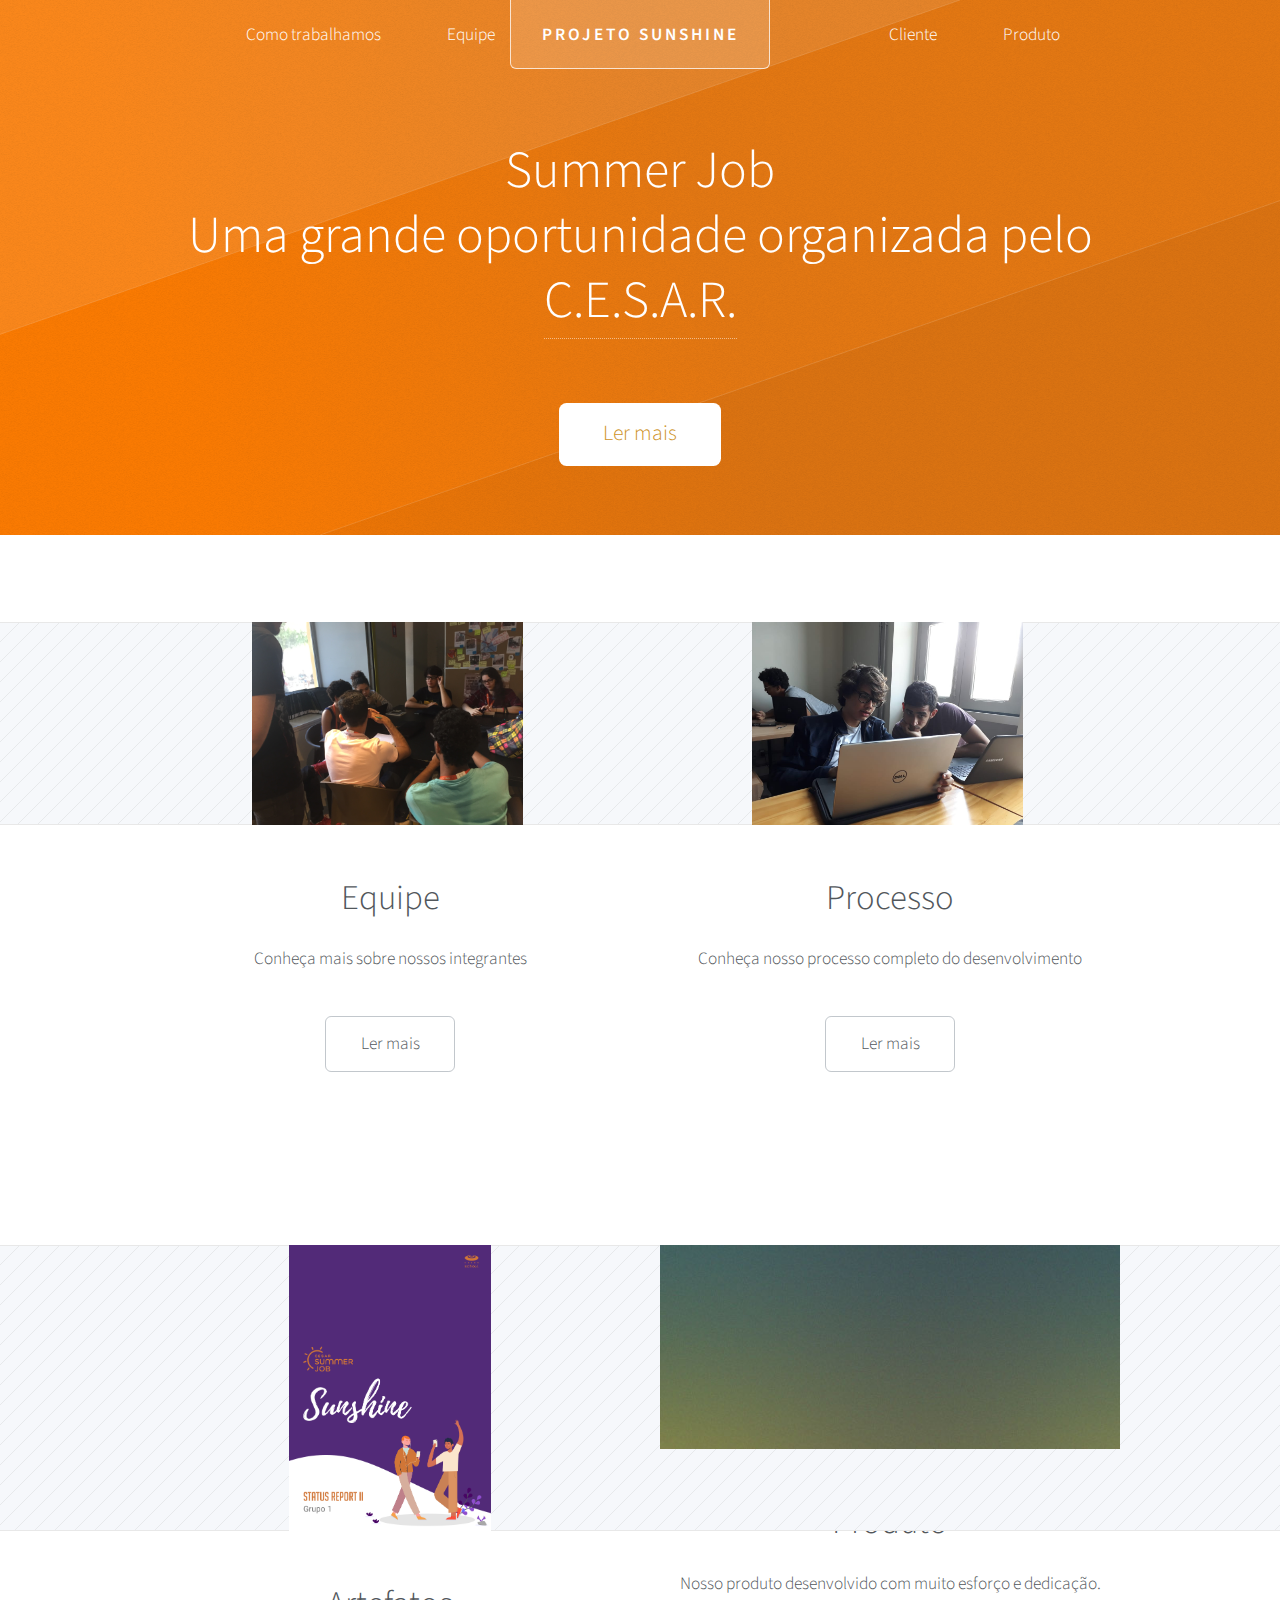
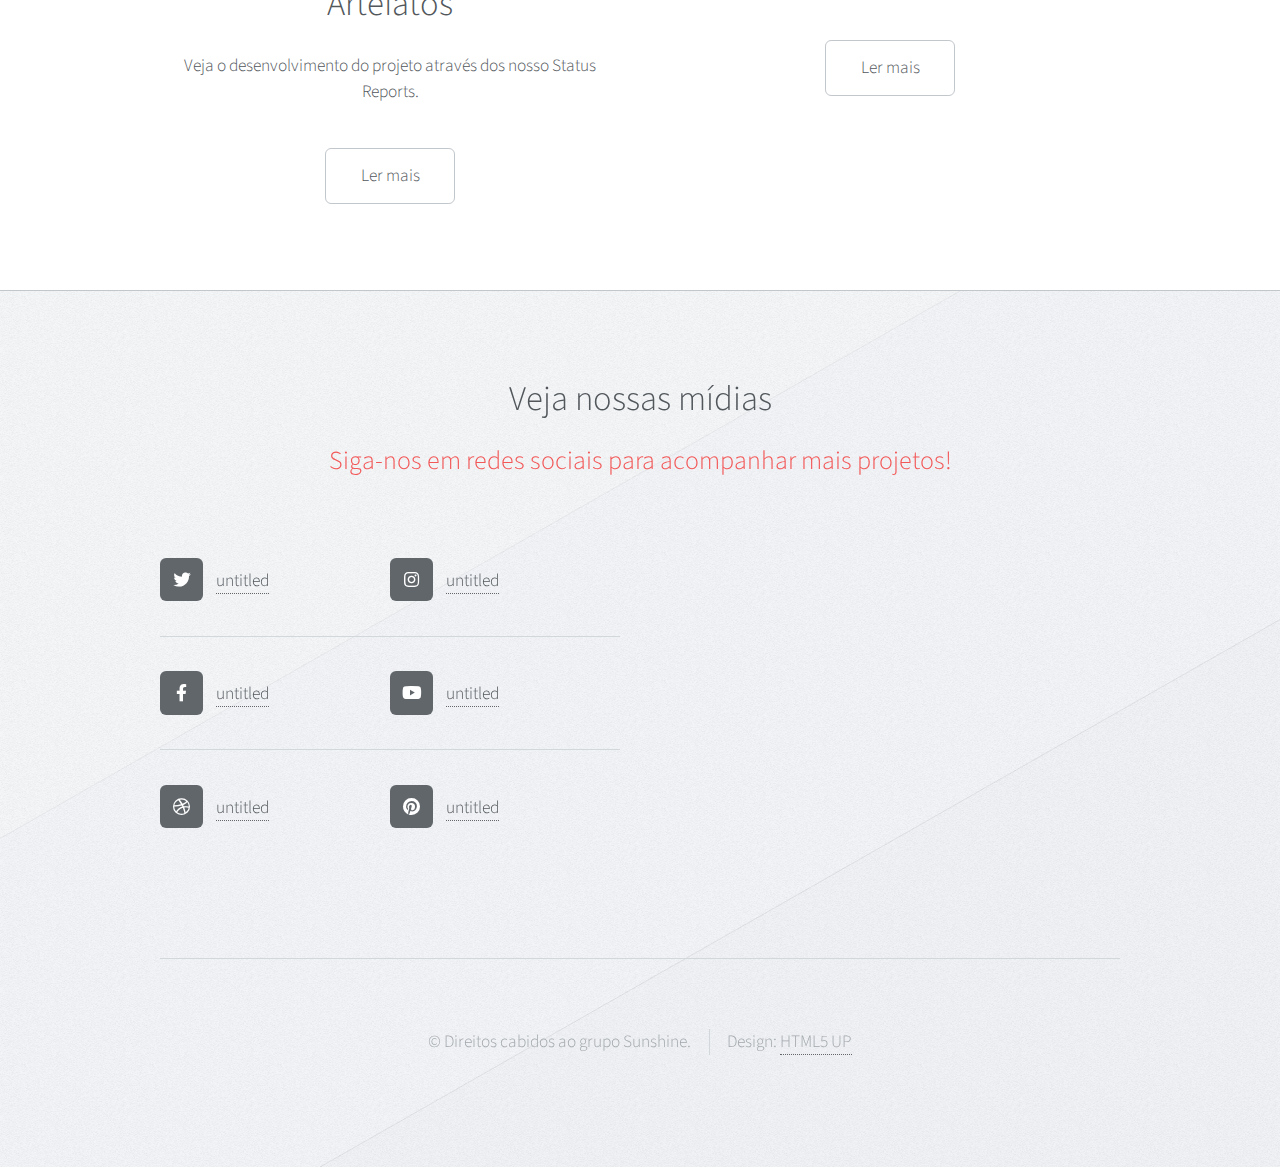
==== commit aa40c78a: "Atualizado para apresentação final. Abraço." ====
--- a/index.html
+++ b/index.html
@@ -56,11 +56,9 @@
 							<header>
 								<h2>Summer Job
 								<br />
-								é um grande evento organizado pelo <a href="https://www.cesar.org.br/">C.E.S.A.R.</a></h2>
+								Uma grande oportunidade organizada pelo <a href="https://www.cesar.org.br/">C.E.S.A.R.</a></h2>
 							</header>
-							<p>Organizado pela administração de Maurício com um conjunto de colaboradores
 								<br />
-							</p>
 							<ul class="actions">
 								<li><a href="https://www.summerjob.cesar.org.br/" class="button">Ler mais</a></li>
 							</ul>
@@ -74,7 +72,7 @@
 						<div class="row">
 							<section class="col-6 col-12-narrower feature">
 								<div class="image-wrapper first">
-									<a href="#" class="image featured first"><img src="images/pic01.jpg" alt="" /></a>
+									<a href="#" class="image featured first"><img src="images/equipe.JPG" style ="width:59%;margin-left:20%" alt="" /></a>
 								</div>
 								<header>
 									<h2>Equipe</h2>
@@ -86,7 +84,7 @@
 							</section>
 							<section class="col-6 col-12-narrower feature">
 								<div class="image-wrapper">
-									<a href="processos.html" class="image featured"><img src="images/pic02.jpg" alt="" /></a>
+									<a href="processos.html" class="image featured"><img src="images/carlosetenorio.jpeg" style ="width:59%; margin-left:20%" alt="" /></a>
 								</div>
 								<header>
 									<h2>Processo</h2>
@@ -101,13 +99,7 @@
 				</div>
 
 			<!-- Promo -->
-				<div id="promo-wrapper">
-					<section id="promo">
-						<h2>Estude na Cesar School!!!</br>
-							Temos cursos de Ciência da Computação e Design</h2>
-						<a href="https://www.cesar.school/" class="button">Matricular-se</a>
-					</section>
-				</div>
+				
 
 			<!-- Features 1 -->
 			<div class="wrapper">
@@ -115,7 +107,7 @@
 						<div class="row">
 							<section class="col-6 col-12-narrower feature">
 								<div class="image-wrapper first">
-									<a href="#" class="image featured first"><img src="images/pic01.jpg" alt="" /></a>
+									<a href="#" class="image featured first"><img src="images/Capa.png" style ="width:44%; margin-left:28%;"alt="" /></a>
 								</div>
 								<header>
 									<h2>Artefatos</h2>
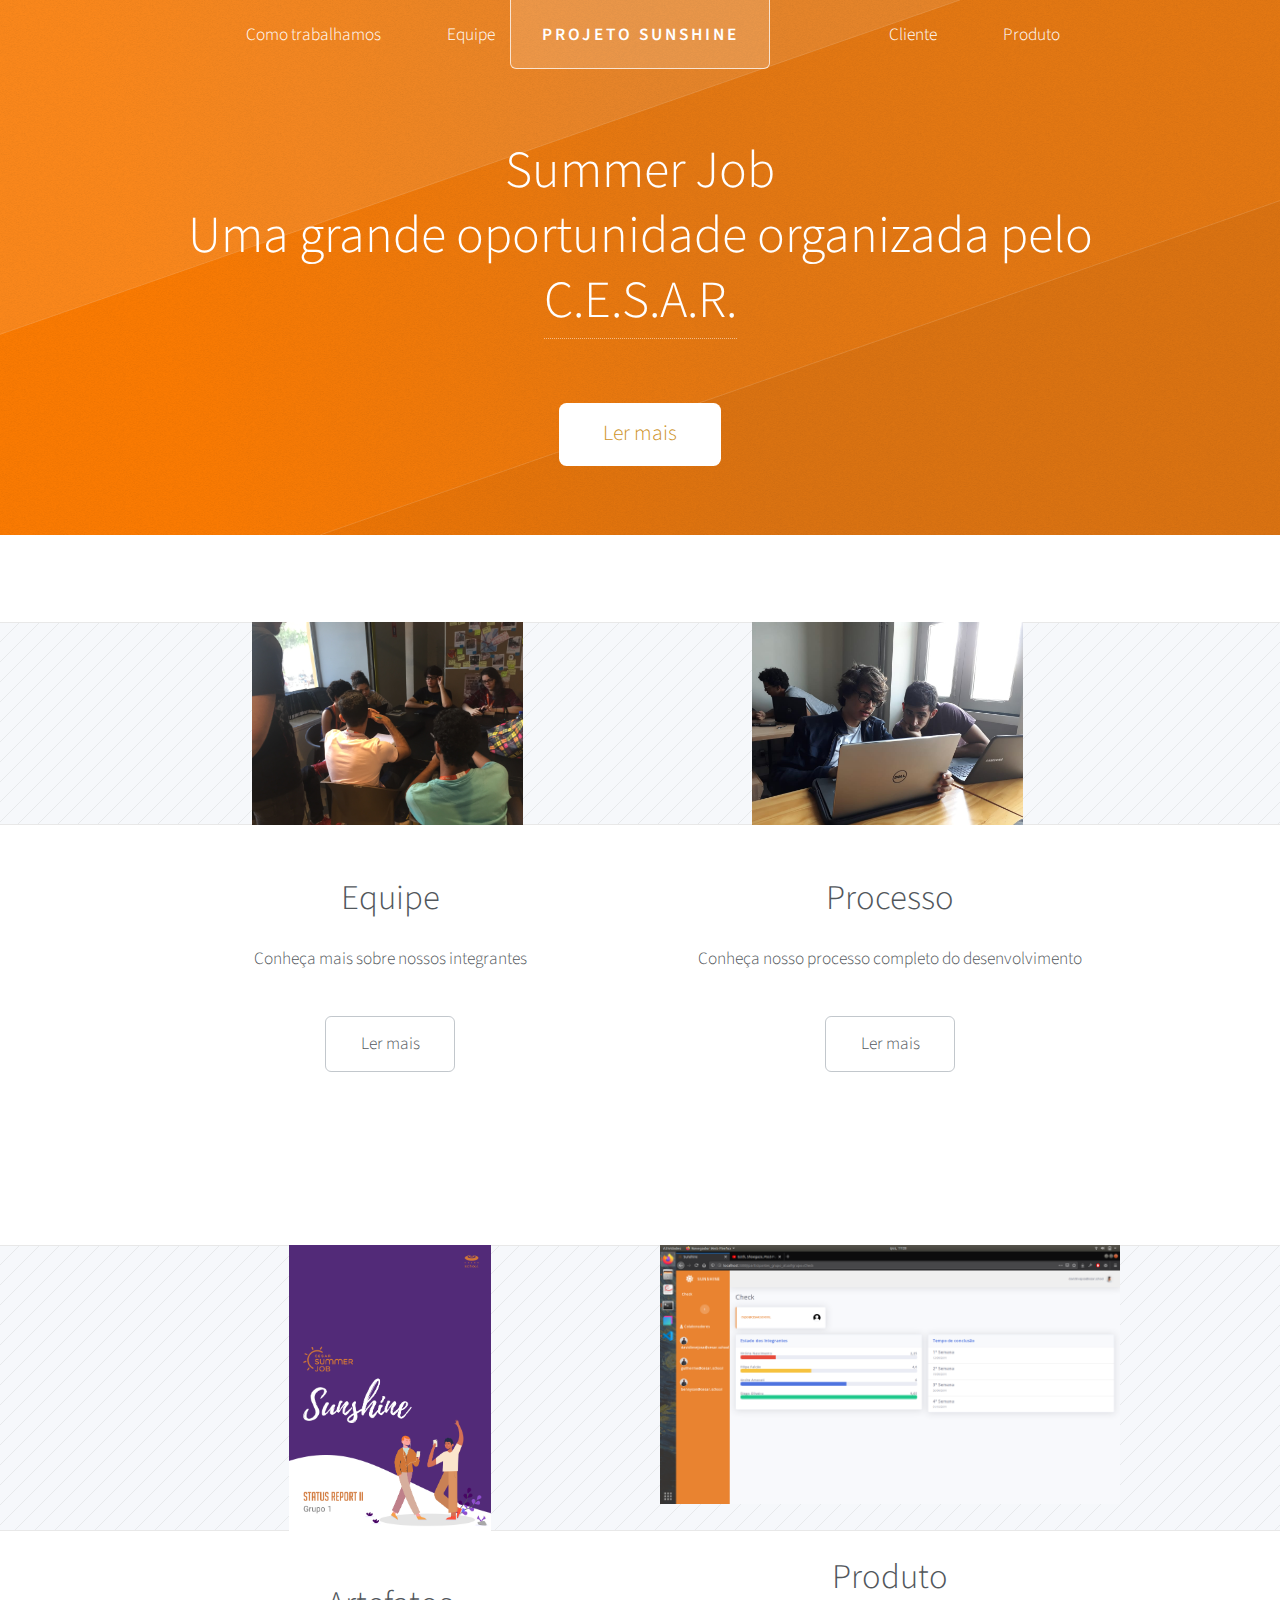
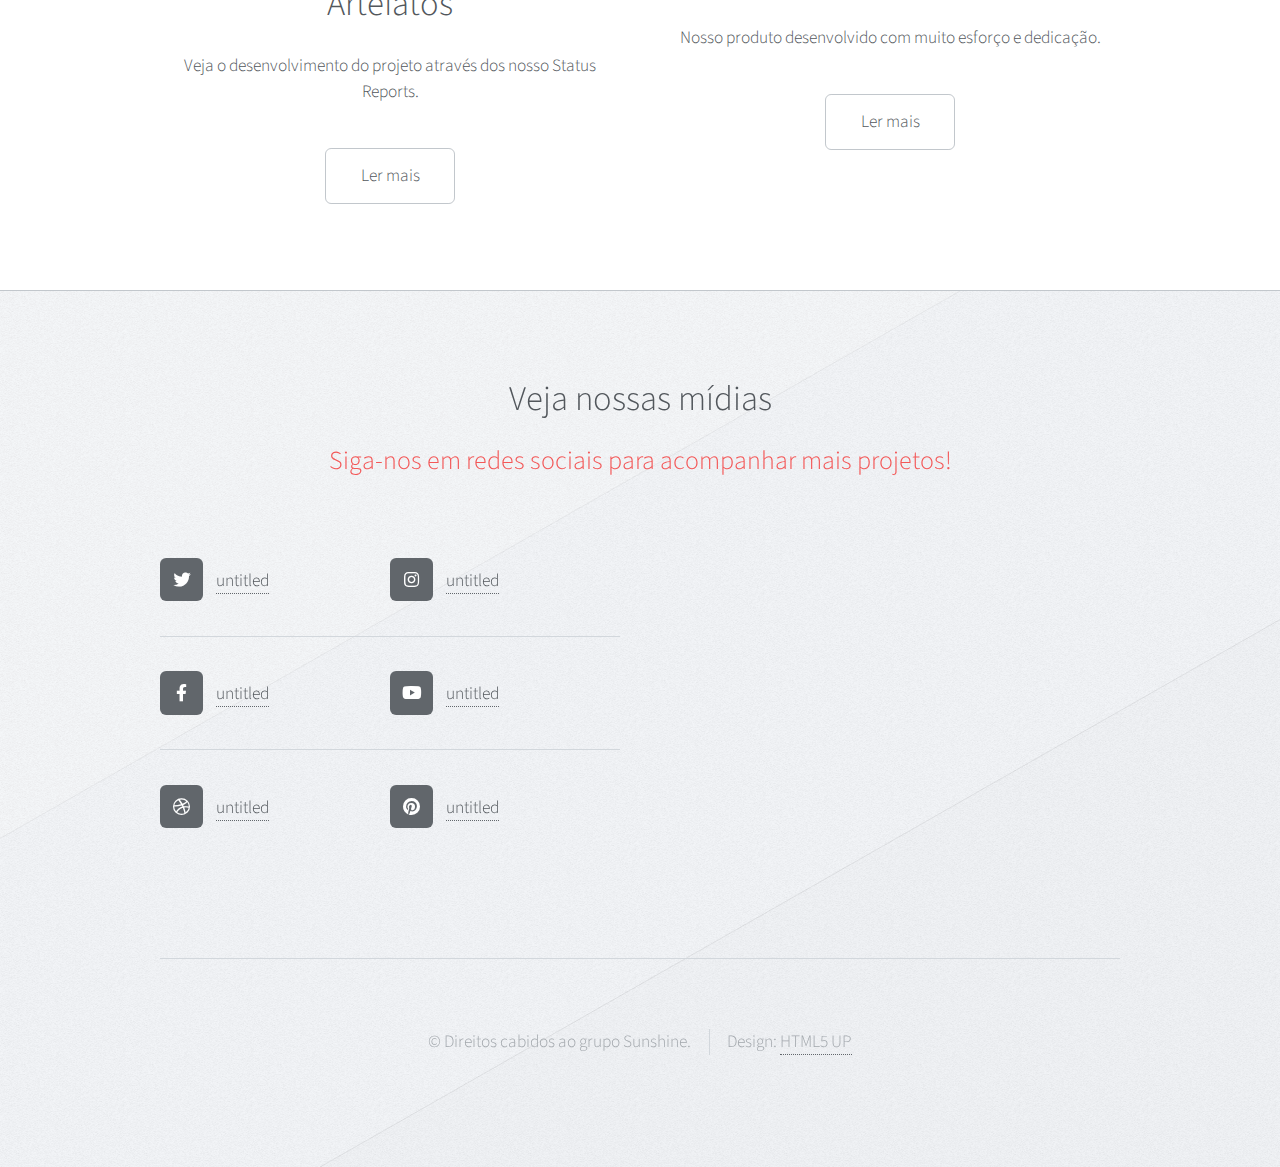
==== commit a0a07643: "adicionei print do sistema" ====
--- a/index.html
+++ b/index.html
@@ -119,7 +119,7 @@
 							</section>
 							<section class="col-6 col-12-narrower feature">
 								<div class="image-wrapper">
-									<a href="#" class="image featured"><img src="images/pic02.jpg" alt="" /></a>
+									<a href="#" class="image featured"><img src="images/print-sistema.png" alt="" /></a>
 								</div>
 								<header>
 									<h2>Produto</h2>
